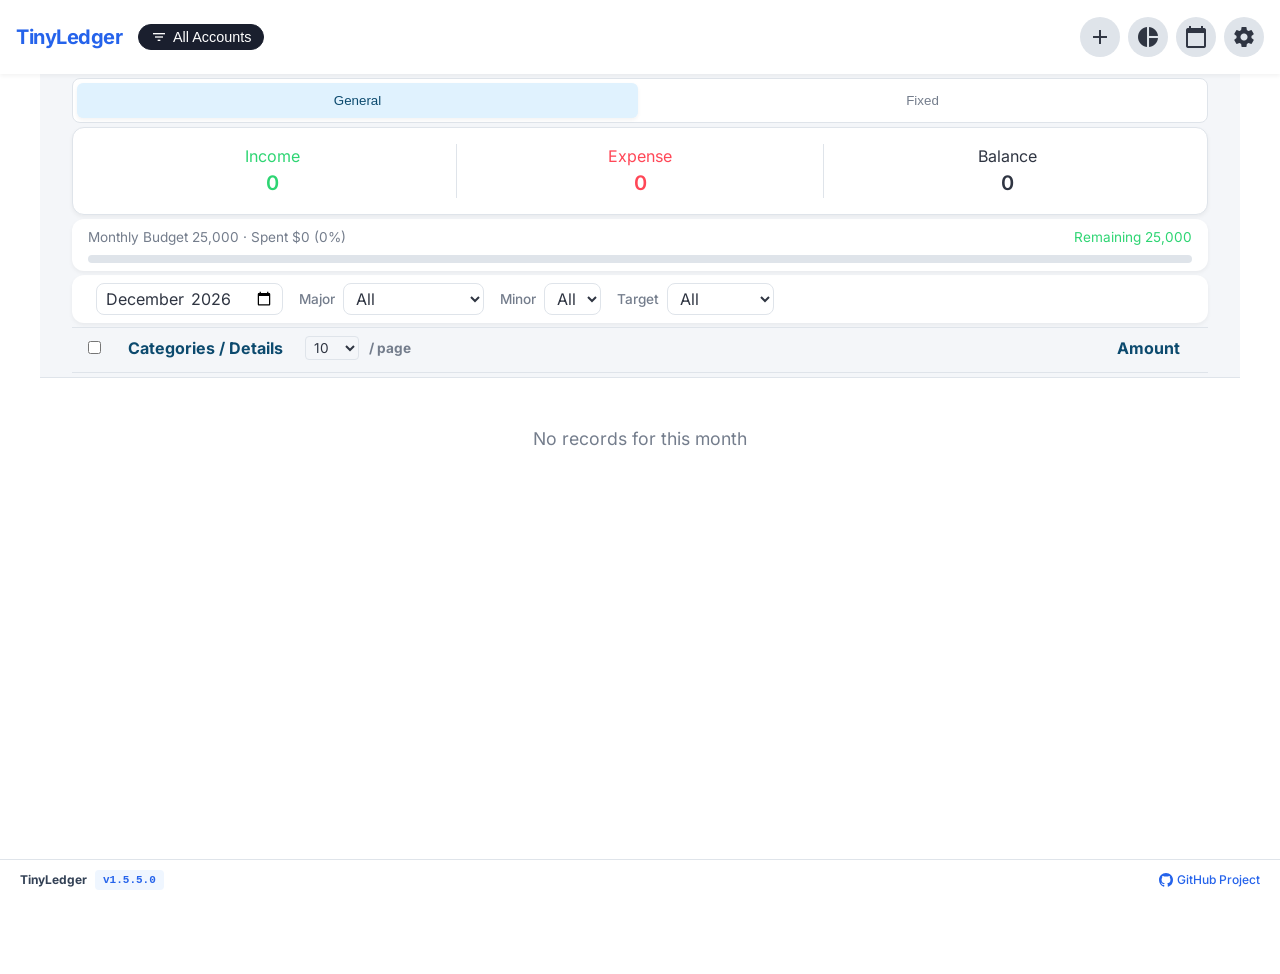
==== index.html @ d7bc387c "BUG Fix" ====
<!DOCTYPE html>
<html lang="en-US">

<head>
    <meta charset="UTF-8">
    <meta name="viewport" content="width=device-width, initial-scale=1.0">
    <title data-i18n="ui.app.name">TinyLedger</title>
    <!-- Prevent favicon 404 error -->
    <link rel="icon" href="data:,">
    <!-- Google Fonts (Local) -->
    <link href="libs/fonts/inter.css" rel="stylesheet">
    <!-- Material Icons (Local) -->
    <link href="libs/icons/material-icons.css" rel="stylesheet">
    <!-- Tailwind CSS (For utils components) -->
    <!-- Tailwind CSS (For utils components) -->
    <script src="libs/tailwind/tailwindcss.js"></script>
    <script>
        tailwind.config = {
            darkMode: ['class', '[data-theme="dark"]'],
            corePlugins: {
                preflight: false, // Disable preflight to avoid breaking TinyLedger's custom CSS
            }
        }
    </script>
    <!-- JSZip (For Backup Compression) -->
    <script src="libs/jszip/jszip.min.js"></script>
    <!-- Load global error handler (catch unexpected exceptions) -->
    <script src="utils/js/errorHandler.js"></script>
    <!-- Prevent flash of unstyled theme -->
    <script>
            (function () {
                try {
                    const savedTheme = localStorage.getItem('tinyledger-theme');
                    if (savedTheme === 'dark') {
                        document.documentElement.setAttribute('data-theme', 'dark');
                    } else if (!savedTheme && window.matchMedia && window.matchMedia('(prefers-color-scheme: dark)').matches) {
                        document.documentElement.setAttribute('data-theme', 'dark');
                    }
                } catch (e) { }
            })();
    </script>
    <!-- Custom CSS -->
    <!-- Base UI Styles -->
    <link rel="stylesheet" href="utils/css/modern-ui.css?v=1.0.1">
    <link rel="stylesheet" href="css/style.css">
    <link rel="stylesheet" href="css/modal.css">

    <!-- Cropper.js -->
    <link rel="stylesheet" href="libs/cropper/cropper.min.css">
    <style>
        /* Ensure background color fills, avoid browser default white space at bottom when content is too little */
        html,
        body {
            min-height: 100vh;
            background-color: var(--bg-color, #f4f6f9);
            /* Ensure sticky works normally, use clip instead of hidden to prevent breaking sticky */
            overflow-x: clip !important;
            overflow-y: visible !important;
        }

        /* Restore basic sticky settings of sticky-top-panel */
        .sticky-top-panel {
            position: sticky;
            top: var(--app-header-height);
            z-index: 50;
        }

        /* Ensure Google Maps Autocomplete menu is not covered by Modal */
        .pac-container {
            z-index: 99999 !important;
        }

        /* Restore: fix footer to bottom of screen */
        #global-footer-element {
            position: fixed !important;
            bottom: 0;
            left: 0;
            width: 100%;
            z-index: 100;
        }
    </style>
    <style>
        :root {
            --app-header-height: 74px;
        }

        /* Ensure header is fully fixed to top of screen */
        .app-header {
            position: fixed !important;
            top: 0;
            left: 0;
            width: 100%;
            height: var(--app-header-height) !important;
            z-index: 1000 !important;
        }

        /* Reserve space for header in content area, avoid being covered by fixed header */
        .app-main {
            margin-top: var(--app-header-height);
        }

        /* Desktop version: panel style */
        @media (min-width: 769px) {
            .sticky-top-panel {
                margin: -2rem -2rem 0 -2rem !important;
                /* Offset app-main desktop version 2rem padding */
                background-color: var(--bg-color, #f8fafc);
                padding: 0.25rem 2rem 0.25rem 2rem !important;
                /* Desktop version padding, maintain left and right indent */
                border-bottom: 1px solid var(--border-color);
                /* Add bottom line to distinguish content */
            }
        }

        .mobile-text {
            display: none;
        }

        .desktop-text {
            display: inline;
        }

        /* Layout (Desktop version): vertical (Tabs top, Summary middle, Budget bottom) */
        .dashboard-grid {
            display: flex;
            flex-direction: column;
            gap: 0.25rem;
            margin-bottom: 0.25rem;
        }

        .dashboard-grid .tabs-container {
            display: flex;
            gap: 0.25rem;
        }

        .dashboard-grid .summary-bar {
            background: var(--surface-color);
            border-radius: var(--border-radius-lg);
            position: relative;
            overflow: hidden;
        }

        .dashboard-grid .budget-container {
            background: var(--surface-color);
            border-radius: var(--border-radius-lg);
            box-shadow: var(--shadow-sm);
            padding: 0.5rem 1rem;
            display: flex;
            flex-direction: column;
            justify-content: center;
        }

        /* Huge space compression for mobile version (Compact UI) */
        @media (max-width: 768px) {
            :root {
                --app-header-height: 54px;
                /* Header becomes shorter */
            }

            /* Shrink Header */
            .app-header {
                padding: 0.5rem 0.25rem !important;
            }

            /* Shrink left and right global borders and top border */
            .app-main {
                padding: 0.5rem 0.25rem !important;
                /* Ensure not covered by fixed header */
                margin-top: var(--app-header-height) !important;
            }

            .icon-btn {
                padding: 6px !important;
            }

            /* Shrink Sticky Panel padding */
            .sticky-top-panel {
                background-color: var(--bg-color);
                margin: -0.5rem -0.25rem 0 -0.25rem !important;
                /* Offset app-main mobile version 0.5rem 0.25rem padding */
                /* Stretch upward and left/right, fully align */
                padding: 0.5rem 0.25rem 0.25rem 0.25rem !important;
                border-bottom: 1px solid var(--border-color);
                /* Add bottom line to distinguish content */
            }

            /* Mobile version: Tabs and Summary on same line, Budget on next line */
            .dashboard-grid {
                display: grid;
                grid-template-columns: auto 1fr;
                grid-template-areas:
                    "tabs summary"
                    "budget budget";
                gap: 0.5rem;
                margin-bottom: 0.5rem;
            }

            .dashboard-grid .tabs-container {
                grid-area: tabs;
                padding: 2px;
                gap: 2px;
                margin: 0 !important;
                height: 100% !important;
            }

            .dashboard-grid .summary-bar {
                grid-area: summary;
                padding: 0.4rem 0.5rem !important;
                border-radius: 8px !important;
                border: 1px solid var(--border-color) !important;
                box-shadow: none !important;
                margin: 0 !important;
                height: 100% !important;
            }

            .dashboard-grid .budget-container {
                grid-area: budget;
                padding: 0.4rem 0.5rem !important;
                border-radius: 8px !important;
            }

            .tab-btn {
                padding: 4px 6px !important;
                line-height: 1.1 !important;
                font-size: 0.75rem !important;
            }

            .dashboard-grid .summary-item {
                border-right: none !important;
            }

            .dashboard-grid .summary-label {
                font-size: 0.65rem !important;
                opacity: 0.9;
            }

            .dashboard-grid .summary-item .amount {
                font-size: 1rem !important;
            }

            /* Shrink budget card text */
            #budget-text-left,
            #budget-text-right {
                font-size: 0.75rem !important;
            }

            .budget-progress-bar {
                height: 6px !important;
                margin-bottom: 0 !important;
                /* Eliminate gap below progress bar */
            }

            /* Make filter single line horizontal slide (avoid line wrap taking up height) */
            .filter-row {
                padding: 0.25rem 0.25rem !important;
                /* Further shrink left and right padding */
                gap: 0.25rem !important;
                /* Shrink spacing between elements */
                margin-bottom: 0 !important;
                /* Remove spacing with list title below */
                flex-wrap: nowrap !important;
                overflow-x: auto;
                scrollbar-width: none;
                /* Firefox */
                -ms-overflow-style: none;
                /* IE/Edge */
            }

            .filter-row::-webkit-scrollbar,
            #account-tabs-container::-webkit-scrollbar {
                display: none;
                /* Chrome/Safari */
            }

            .filter-group label {
                font-size: 0.75rem !important;
                white-space: nowrap;
            }

            .filter-group label.hide-on-mobile {
                display: none !important;
            }

            .mobile-text {
                display: inline !important;
            }

            .desktop-text {
                display: none !important;
            }

            .filter-group .form-control,
            #select-major-cat,
            #select-sub-cat,
            #select-target {
                padding: 4px 8px !important;
                font-size: 0.85rem !important;
                height: auto !important;
                min-height: 28px !important;
                line-height: 1.2 !important;
            }

            /* Limit max width of filter row dropdown menu, avoid options with too many words stretching layout and pushing out following elements */
            .filter-group select.form-control {
                max-width: 70px !important;
                text-overflow: ellipsis;
            }

            /* Shrink labels and spacing in add record dialog */
            #select-major-cat,
            #select-sub-cat,
            #select-target {
                width: 100% !important;
                /* Ensure original width ratio is maintained */
            }

            .form-row .form-group {
                margin-bottom: 0.5rem !important;
            }

            .form-row .form-label {
                font-size: 0.75rem !important;
                margin-bottom: 0.2rem !important;
            }

            /* Force fix iOS mobile version date and amount field height inconsistency issue */
            #input-date-single,
            #input-amount,
            #input-date-start,
            #input-date-end {
                -webkit-appearance: none !important;
                appearance: none !important;
                height: 40px !important;
                min-height: 40px !important;
                max-height: 40px !important;
                padding-top: 0 !important;
                padding-bottom: 0 !important;
                line-height: 40px !important;
                box-sizing: border-box !important;
                margin: 0 !important;
            }

            /* Shrink record list padding and spacing (compatible with list-row and record-item) */
            .record-item,
            .list-row {
                padding: 0.4rem 0.25rem !important;
                /* Top/bottom padding shrunk from 0.75rem to 0.4rem, left/right maintained at 0.25rem */
            }

            .list-header-row {
                padding: 0.25rem 0.5rem !important;
                /* Blue title row inner padding shrunk */
            }
        }
    </style>
    <link rel="stylesheet" href="css/calendar.css?v=1.0.1">
    <script type="module">
        import { ThemeSwitcher } from './utils/js/themeSwitcher.js';
        window.themeSwitcher = new ThemeSwitcher('tinyledger-theme', 'auto');
        window.addEventListener('load', () => document.body.classList.remove('preload'));
    </script>
</head>

<body class="preload">


    <div id="app-container" class="app-container">
        <header class="app-header">
            <div class="header-left">
                <div style="display: flex; align-items: center; gap: 8px;">
                    <h1 data-i18n="ui.app.name"
                        class="text-base md:text-xl font-bold text-blue-600 tracking-tight whitespace-nowrap m-0">
                        TinyLedger</h1>
                </div>
            </div>

            <!-- Account Filter Button -->
            <div style="flex: 1; display: flex; align-items: center; justify-content: flex-start; margin: 0 16px;">
                <button id="btn-account-filter"
                    style="display: flex; align-items: center; gap: 6px; padding: 4px 12px; border-radius: 20px; border: 1px solid var(--border-color); background: var(--surface-color); font-size: 0.9rem; font-weight: 500; color: var(--text-main); cursor: pointer; transition: background-color 0.2s;">
                    <span class="material-icons" style="font-size: 16px;">filter_list</span>
                    <span id="account-filter-text" data-i18n="ui.accounts.filterAll">All Accounts</span>
                </button>
            </div>

            <nav class="header-right">
                <button class="icon-btn action-add" data-i18n-title="ui.nav.addRecord" title="Add Record"
                    id="btn-add-record"><span class="material-icons">add</span></button>
                <button class="icon-btn" data-i18n-title="ui.nav.backToList" title="Back to List" id="btn-nav-list"
                    style="display: none;"><span class="material-icons">format_list_bulleted</span></button>
                <button class="icon-btn" data-i18n-title="ui.nav.stats" title="Statistics" id="btn-nav-stats"><span
                        class="material-icons">pie_chart</span></button>
                <button class="icon-btn" data-i18n-title="ui.nav.calendar" id="btn-nav-calendar" title="Calendar"><span
                        class="material-icons">calendar_today</span></button>
                <button class="icon-btn" data-i18n-title="ui.nav.settings" title="Settings" id="btn-nav-settings"><span
                        class="material-icons">settings</span></button>
            </nav>
        </header>

        <main class="app-main">
            <div id="sticky-top-panel" class="sticky-top-panel">
                <!-- Top control area: responsive Grid layout -->
                <div class="dashboard-grid">
                    <div class="tabs-container">
                        <button class="tab-btn active" data-target="tab-general">
                            <span class="desktop-text" data-i18n="ui.nav.tabGeneral">General</span>
                            <span class="mobile-text" data-i18n-html="ui.nav.tabGeneralMobile">General<br>Records</span>
                        </button>
                        <button class="tab-btn" data-target="tab-fixed">
                            <span class="desktop-text" data-i18n="ui.nav.tabFixed">Fixed</span>
                            <span class="mobile-text" data-i18n-html="ui.nav.tabFixedMobile">Fixed<br>Records</span>
                        </button>
                    </div>

                    <div class="summary-bar" id="summary-bar-container">
                        <div id="summary-content"
                            style="display: flex; width: 100%; justify-content: space-between; transition: opacity 0.3s;">
                            <div class="summary-item text-green">
                                <span class="summary-label" data-i18n="ui.stats.income">Income</span>
                                <span class="amount" id="total-income">0</span>
                            </div>
                            <div class="summary-item text-red">
                                <span class="summary-label" data-i18n="ui.stats.expense">Expense</span>
                                <span class="amount" id="total-expense">0</span>
                            </div>
                            <div class="summary-item">
                                <span class="summary-label" data-i18n="ui.stats.annualBalance">Balance</span>
                                <span class="amount" id="total-balance">0</span>
                            </div>
                        </div>
                        <!-- Delete overlay -->
                        <div id="summary-delete-overlay"
                            style="position: absolute; top: 0; left: 0; width: 100%; height: 100%; background: #fee2e2; display: flex; align-items: center; justify-content: center; cursor: pointer; color: var(--accent-red); opacity: 0; pointer-events: none; transition: opacity 0.3s; user-select: none;">
                            <span class="material-icons" style="margin-right: 8px; font-size: 20px;">delete</span>
                            <span id="summary-delete-text" style="font-weight: 500; font-size: 1rem;"
                                data-i18n="ui.list.deleteSelected">Delete Selected (0)</span>
                        </div>
                    </div>

                    <div class="budget-container">
                        <div
                            style="display: flex; justify-content: space-between; margin-bottom: 8px; color: var(--text-muted); font-size: 0.85rem;">
                            <span id="budget-text-left">Total Budget 0 &middot; Spent 0%</span>
                            <span id="budget-text-right" class="text-green">Remaining 0</span>
                        </div>
                        <div class="budget-progress-bar"
                            style="background: var(--border-color); border-radius: 4px; height: 8px; overflow: hidden; margin-bottom: 0;">
                            <div id="budget-progress" class="progress"
                                style="background: #fbbf24; height: 100%; width: 0%; transition: width 0.3s, background-color 0.3s;">
                            </div>
                        </div>
                    </div>
                </div>

                <!-- Filter Row -->
                <div class="filter-row"
                    style="display: flex; gap: 1rem; margin-bottom: 0.25rem; background: var(--surface-color); padding: 0.5rem 1.5rem; border-radius: var(--border-radius-lg); box-shadow: var(--shadow-sm); align-items: center; flex-wrap: wrap;">

                    <div id="filter-group-month" class="filter-group"
                        style="display: flex; align-items: center; gap: 0.5rem;">
                        <input type="month" id="month-selector" class="form-control"
                            style="width: auto; padding: 4px 8px; cursor: pointer;" onclick="this.showPicker()" />
                    </div>
                    <div class="filter-group" style="display: flex; align-items: center; gap: 0.5rem;">
                        <label style="font-size: 0.85rem; color: var(--text-muted); font-weight: 500;"><span
                                class="desktop-text" data-i18n="ui.stats.tableMajor">Major</span><span
                                class="mobile-text" data-i18n="ui.nav.category">Category</span></label>
                        <select id="filter-major" class="form-control"
                            style="width: auto; padding: 4px 8px; cursor: pointer;">
                            <option value="" data-i18n="ui.list.filterAll">All</option>
                        </select>
                    </div>
                    <div class="filter-group" style="display: flex; align-items: center; gap: 0.5rem;">
                        <label class="hide-on-mobile"
                            style="font-size: 0.85rem; color: var(--text-muted); font-weight: 500;"
                            data-i18n="ui.stats.tableSub">Minor</label>
                        <select id="filter-minor" class="form-control"
                            style="width: auto; padding: 4px 8px; cursor: pointer;">
                            <option value="" data-i18n="ui.list.filterAll">All</option>
                        </select>
                    </div>
                    <div class="filter-group" style="display: flex; align-items: center; gap: 0.5rem;">
                        <label style="font-size: 0.85rem; color: var(--text-muted); font-weight: 500;"
                            data-i18n="ui.stats.tableTarget">Target</label>
                        <select id="filter-target" class="form-control"
                            style="width: auto; padding: 4px 8px; cursor: pointer;">
                            <option value="" data-i18n="ui.list.filterAll">All</option>
                        </select>
                    </div>
                </div>

                <!-- List fixed title row (Amount title row) -->
                <div class="list-row list-header-row" id="global-list-header"
                    style="margin-top: 0.25rem; border-top: 1px solid var(--border-color); padding-top: 0.5rem; background: var(--bg-color); position: relative; z-index: 10;">
                    <div class="col-check"><input type="checkbox" id="cb-select-all-global"></div>
                    <div class="col-main" style="display: flex; align-items: center; gap: 12px; overflow: visible;">
                        <span id="global-list-title" style="white-space: nowrap;" data-i18n="ui.tabs.details">Category /
                            Details</span>
                        <span
                            style="display: inline-flex; align-items: center; gap: 10px; font-size: 0.85rem; color: var(--text-muted); white-space: nowrap;">
                            <span data-i18n="ui.list.pageSizePre">每頁</span>
                            <select id="global-page-size" class="form-control"
                                style="padding: 2px 4px; font-size: 0.85rem; border-radius: 4px; border: 1px solid var(--border-color); background: var(--bg-color); color: var(--text-main); cursor: pointer; width: auto;">
                                <option value="10">10</option>
                                <option value="20">20</option>
                                <option value="30">30</option>
                                <option value="40">40</option>
                                <option value="50">50</option>
                                <option value="100">100</option>
                                <option value="all" data-i18n="ui.list.filterAll">All</option>
                            </select>
                            <span data-i18n="ui.list.pageSizePost">筆</span>
                        </span>
                    </div>
                    <div class="col-amount" data-i18n="ui.stats.tableAmount">Amount</div>
                </div>
            </div>

            <!-- Main Content -->
            <main class="main-content">

                <div id="summary-section" class="summary-section">
                    <div id="tab-general" class="tab-content active">
                        <ul class="record-list" id="general-record-list">
                            <!-- General records will be injected here -->
                        </ul>
                        <div id="general-pagination" class="pagination-controls"
                            style="display: flex; justify-content: center; align-items: center; gap: 12px; margin-top: 16px; padding-bottom: 16px;">
                        </div>
                    </div>
                    <div id="tab-fixed" class="tab-content">
                        <ul class="record-list" id="fixed-record-list">
                            <!-- Fixed records list will be rendered here -->
                        </ul>
                        <div id="fixed-pagination" class="pagination-controls"
                            style="display: flex; justify-content: center; align-items: center; gap: 12px; margin-top: 16px; padding-bottom: 16px;">
                        </div>
                    </div>
                    <div id="tab-stats" class="tab-content" data-include="components/tabs/tab-stats.html"></div>

                    <div id="tab-calendar" class="tab-content"
                        style="padding: 0 16px 16px 16px; max-width: 800px; margin: 0 auto;"
                        data-include="components/tabs/tab-calendar.html"></div>
                    <div id="tab-settings" class="tab-content" style="padding: 16px; max-width: 800px; margin: 0 auto;"
                        data-include="components/tabs/tab-settings.html"></div>
                </div>
    </div>

    </main>

    </main>

    <!-- Modals Container -->
    <div id="modals-container">


        <!-- Settings Manage Category Modal -->
        <div data-include="components/modals/modal-settings-manage-cat.html"></div>

        <!-- Settings Manage Targets Modal -->
        <div data-include="components/modals/modal-settings-manage-target.html"></div>

        <!-- Add Record Modal Overlay -->
        <div data-include="components/modals/modal-add-record.html"></div>


    </div>

    <!-- Crop Photo Modal -->
    <div data-include="components/modals/modal-crop.html"></div>
    <!-- Account Filter Modal -->
    <div data-include="components/modals/modal-account-filter.html"></div>

    <!-- Suggestion Modal (hidden) -->
    <div data-include="components/modals/modal-photo-settings-help.html"></div>

    </div> <!-- end app-container -->

    <script src="libs/cropper/cropper.min.js"></script>
    <script src="libs/jszip/jszip.min.js"></script>
    <script type="module" src="js/app.js?v=28"></script>
    <script>
        // Remove preload class to enable transitions after initial load
        window.addEventListener('load', () => {
            setTimeout(() => {
                document.body.classList.remove('preload');
            }, 100);

            // Photo settings help
            const helpBtn = document.getElementById('btn-open-photo-settings-help');
            if (helpBtn) {
                helpBtn.addEventListener('click', () => {
                    document.getElementById('modal-photo-settings-help').style.display = 'flex';
                });
            }
        });
    </script>
</body>

</html>
---- libs/fonts/inter.css ----
/* cyrillic-ext */
@font-face {
  font-family: 'Inter';
  font-style: normal;
  font-weight: 300;
  font-display: swap;
  src: url(./UcC73FwrK3iLTeHuS_nVMrMxCp50SjIa2JL7SUc.woff2) format('woff2');
  unicode-range: U+0460-052F, U+1C80-1C8A, U+20B4, U+2DE0-2DFF, U+A640-A69F, U+FE2E-FE2F;
}
/* cyrillic */
@font-face {
  font-family: 'Inter';
  font-style: normal;
  font-weight: 300;
  font-display: swap;
  src: url(./UcC73FwrK3iLTeHuS_nVMrMxCp50SjIa0ZL7SUc.woff2) format('woff2');
  unicode-range: U+0301, U+0400-045F, U+0490-0491, U+04B0-04B1, U+2116;
}
/* greek-ext */
@font-face {
  font-family: 'Inter';
  font-style: normal;
  font-weight: 300;
  font-display: swap;
  src: url(./UcC73FwrK3iLTeHuS_nVMrMxCp50SjIa2ZL7SUc.woff2) format('woff2');
  unicode-range: U+1F00-1FFF;
}
/* greek */
@font-face {
  font-family: 'Inter';
  font-style: normal;
  font-weight: 300;
  font-display: swap;
  src: url(./UcC73FwrK3iLTeHuS_nVMrMxCp50SjIa1pL7SUc.woff2) format('woff2');
  unicode-range: U+0370-0377, U+037A-037F, U+0384-038A, U+038C, U+038E-03A1, U+03A3-03FF;
}
/* vietnamese */
@font-face {
  font-family: 'Inter';
  font-style: normal;
  font-weight: 300;
  font-display: swap;
  src: url(./UcC73FwrK3iLTeHuS_nVMrMxCp50SjIa2pL7SUc.woff2) format('woff2');
  unicode-range: U+0102-0103, U+0110-0111, U+0128-0129, U+0168-0169, U+01A0-01A1, U+01AF-01B0, U+0300-0301, U+0303-0304, U+0308-0309, U+0323, U+0329, U+1EA0-1EF9, U+20AB;
}
/* latin-ext */
@font-face {
  font-family: 'Inter';
  font-style: normal;
  font-weight: 300;
  font-display: swap;
  src: url(./UcC73FwrK3iLTeHuS_nVMrMxCp50SjIa25L7SUc.woff2) format('woff2');
  unicode-range: U+0100-02BA, U+02BD-02C5, U+02C7-02CC, U+02CE-02D7, U+02DD-02FF, U+0304, U+0308, U+0329, U+1D00-1DBF, U+1E00-1E9F, U+1EF2-1EFF, U+2020, U+20A0-20AB, U+20AD-20C0, U+2113, U+2C60-2C7F, U+A720-A7FF;
}
/* latin */
@font-face {
  font-family: 'Inter';
  font-style: normal;
  font-weight: 300;
  font-display: swap;
  src: url(./UcC73FwrK3iLTeHuS_nVMrMxCp50SjIa1ZL7.woff2) format('woff2');
  unicode-range: U+0000-00FF, U+0131, U+0152-0153, U+02BB-02BC, U+02C6, U+02DA, U+02DC, U+0304, U+0308, U+0329, U+2000-206F, U+20AC, U+2122, U+2191, U+2193, U+2212, U+2215, U+FEFF, U+FFFD;
}
/* cyrillic-ext */
@font-face {
  font-family: 'Inter';
  font-style: normal;
  font-weight: 400;
  font-display: swap;
  src: url(./UcC73FwrK3iLTeHuS_nVMrMxCp50SjIa2JL7SUc.woff2) format('woff2');
  unicode-range: U+0460-052F, U+1C80-1C8A, U+20B4, U+2DE0-2DFF, U+A640-A69F, U+FE2E-FE2F;
}
/* cyrillic */
@font-face {
  font-family: 'Inter';
  font-style: normal;
  font-weight: 400;
  font-display: swap;
  src: url(./UcC73FwrK3iLTeHuS_nVMrMxCp50SjIa0ZL7SUc.woff2) format('woff2');
  unicode-range: U+0301, U+0400-045F, U+0490-0491, U+04B0-04B1, U+2116;
}
/* greek-ext */
@font-face {
  font-family: 'Inter';
  font-style: normal;
  font-weight: 400;
  font-display: swap;
  src: url(./UcC73FwrK3iLTeHuS_nVMrMxCp50SjIa2ZL7SUc.woff2) format('woff2');
  unicode-range: U+1F00-1FFF;
}
/* greek */
@font-face {
  font-family: 'Inter';
  font-style: normal;
  font-weight: 400;
  font-display: swap;
  src: url(./UcC73FwrK3iLTeHuS_nVMrMxCp50SjIa1pL7SUc.woff2) format('woff2');
  unicode-range: U+0370-0377, U+037A-037F, U+0384-038A, U+038C, U+038E-03A1, U+03A3-03FF;
}
/* vietnamese */
@font-face {
  font-family: 'Inter';
  font-style: normal;
  font-weight: 400;
  font-display: swap;
  src: url(./UcC73FwrK3iLTeHuS_nVMrMxCp50SjIa2pL7SUc.woff2) format('woff2');
  unicode-range: U+0102-0103, U+0110-0111, U+0128-0129, U+0168-0169, U+01A0-01A1, U+01AF-01B0, U+0300-0301, U+0303-0304, U+0308-0309, U+0323, U+0329, U+1EA0-1EF9, U+20AB;
}
/* latin-ext */
@font-face {
  font-family: 'Inter';
  font-style: normal;
  font-weight: 400;
  font-display: swap;
  src: url(./UcC73FwrK3iLTeHuS_nVMrMxCp50SjIa25L7SUc.woff2) format('woff2');
  unicode-range: U+0100-02BA, U+02BD-02C5, U+02C7-02CC, U+02CE-02D7, U+02DD-02FF, U+0304, U+0308, U+0329, U+1D00-1DBF, U+1E00-1E9F, U+1EF2-1EFF, U+2020, U+20A0-20AB, U+20AD-20C0, U+2113, U+2C60-2C7F, U+A720-A7FF;
}
/* latin */
@font-face {
  font-family: 'Inter';
  font-style: normal;
  font-weight: 400;
  font-display: swap;
  src: url(./UcC73FwrK3iLTeHuS_nVMrMxCp50SjIa1ZL7.woff2) format('woff2');
  unicode-range: U+0000-00FF, U+0131, U+0152-0153, U+02BB-02BC, U+02C6, U+02DA, U+02DC, U+0304, U+0308, U+0329, U+2000-206F, U+20AC, U+2122, U+2191, U+2193, U+2212, U+2215, U+FEFF, U+FFFD;
}
/* cyrillic-ext */
@font-face {
  font-family: 'Inter';
  font-style: normal;
  font-weight: 500;
  font-display: swap;
  src: url(./UcC73FwrK3iLTeHuS_nVMrMxCp50SjIa2JL7SUc.woff2) format('woff2');
  unicode-range: U+0460-052F, U+1C80-1C8A, U+20B4, U+2DE0-2DFF, U+A640-A69F, U+FE2E-FE2F;
}
/* cyrillic */
@font-face {
  font-family: 'Inter';
  font-style: normal;
  font-weight: 500;
  font-display: swap;
  src: url(./UcC73FwrK3iLTeHuS_nVMrMxCp50SjIa0ZL7SUc.woff2) format('woff2');
  unicode-range: U+0301, U+0400-045F, U+0490-0491, U+04B0-04B1, U+2116;
}
/* greek-ext */
@font-face {
  font-family: 'Inter';
  font-style: normal;
  font-weight: 500;
  font-display: swap;
  src: url(./UcC73FwrK3iLTeHuS_nVMrMxCp50SjIa2ZL7SUc.woff2) format('woff2');
  unicode-range: U+1F00-1FFF;
}
/* greek */
@font-face {
  font-family: 'Inter';
  font-style: normal;
  font-weight: 500;
  font-display: swap;
  src: url(./UcC73FwrK3iLTeHuS_nVMrMxCp50SjIa1pL7SUc.woff2) format('woff2');
  unicode-range: U+0370-0377, U+037A-037F, U+0384-038A, U+038C, U+038E-03A1, U+03A3-03FF;
}
/* vietnamese */
@font-face {
  font-family: 'Inter';
  font-style: normal;
  font-weight: 500;
  font-display: swap;
  src: url(./UcC73FwrK3iLTeHuS_nVMrMxCp50SjIa2pL7SUc.woff2) format('woff2');
  unicode-range: U+0102-0103, U+0110-0111, U+0128-0129, U+0168-0169, U+01A0-01A1, U+01AF-01B0, U+0300-0301, U+0303-0304, U+0308-0309, U+0323, U+0329, U+1EA0-1EF9, U+20AB;
}
/* latin-ext */
@font-face {
  font-family: 'Inter';
  font-style: normal;
  font-weight: 500;
  font-display: swap;
  src: url(./UcC73FwrK3iLTeHuS_nVMrMxCp50SjIa25L7SUc.woff2) format('woff2');
  unicode-range: U+0100-02BA, U+02BD-02C5, U+02C7-02CC, U+02CE-02D7, U+02DD-02FF, U+0304, U+0308, U+0329, U+1D00-1DBF, U+1E00-1E9F, U+1EF2-1EFF, U+2020, U+20A0-20AB, U+20AD-20C0, U+2113, U+2C60-2C7F, U+A720-A7FF;
}
/* latin */
@font-face {
  font-family: 'Inter';
  font-style: normal;
  font-weight: 500;
  font-display: swap;
  src: url(./UcC73FwrK3iLTeHuS_nVMrMxCp50SjIa1ZL7.woff2) format('woff2');
  unicode-range: U+0000-00FF, U+0131, U+0152-0153, U+02BB-02BC, U+02C6, U+02DA, U+02DC, U+0304, U+0308, U+0329, U+2000-206F, U+20AC, U+2122, U+2191, U+2193, U+2212, U+2215, U+FEFF, U+FFFD;
}
/* cyrillic-ext */
@font-face {
  font-family: 'Inter';
  font-style: normal;
  font-weight: 600;
  font-display: swap;
  src: url(./UcC73FwrK3iLTeHuS_nVMrMxCp50SjIa2JL7SUc.woff2) format('woff2');
  unicode-range: U+0460-052F, U+1C80-1C8A, U+20B4, U+2DE0-2DFF, U+A640-A69F, U+FE2E-FE2F;
}
/* cyrillic */
@font-face {
  font-family: 'Inter';
  font-style: normal;
  font-weight: 600;
  font-display: swap;
  src: url(./UcC73FwrK3iLTeHuS_nVMrMxCp50SjIa0ZL7SUc.woff2) format('woff2');
  unicode-range: U+0301, U+0400-045F, U+0490-0491, U+04B0-04B1, U+2116;
}
/* greek-ext */
@font-face {
  font-family: 'Inter';
  font-style: normal;
  font-weight: 600;
  font-display: swap;
  src: url(./UcC73FwrK3iLTeHuS_nVMrMxCp50SjIa2ZL7SUc.woff2) format('woff2');
  unicode-range: U+1F00-1FFF;
}
/* greek */
@font-face {
  font-family: 'Inter';
  font-style: normal;
  font-weight: 600;
  font-display: swap;
  src: url(./UcC73FwrK3iLTeHuS_nVMrMxCp50SjIa1pL7SUc.woff2) format('woff2');
  unicode-range: U+0370-0377, U+037A-037F, U+0384-038A, U+038C, U+038E-03A1, U+03A3-03FF;
}
/* vietnamese */
@font-face {
  font-family: 'Inter';
  font-style: normal;
  font-weight: 600;
  font-display: swap;
  src: url(./UcC73FwrK3iLTeHuS_nVMrMxCp50SjIa2pL7SUc.woff2) format('woff2');
  unicode-range: U+0102-0103, U+0110-0111, U+0128-0129, U+0168-0169, U+01A0-01A1, U+01AF-01B0, U+0300-0301, U+0303-0304, U+0308-0309, U+0323, U+0329, U+1EA0-1EF9, U+20AB;
}
/* latin-ext */
@font-face {
  font-family: 'Inter';
  font-style: normal;
  font-weight: 600;
  font-display: swap;
  src: url(./UcC73FwrK3iLTeHuS_nVMrMxCp50SjIa25L7SUc.woff2) format('woff2');
  unicode-range: U+0100-02BA, U+02BD-02C5, U+02C7-02CC, U+02CE-02D7, U+02DD-02FF, U+0304, U+0308, U+0329, U+1D00-1DBF, U+1E00-1E9F, U+1EF2-1EFF, U+2020, U+20A0-20AB, U+20AD-20C0, U+2113, U+2C60-2C7F, U+A720-A7FF;
}
/* latin */
@font-face {
  font-family: 'Inter';
  font-style: normal;
  font-weight: 600;
  font-display: swap;
  src: url(./UcC73FwrK3iLTeHuS_nVMrMxCp50SjIa1ZL7.woff2) format('woff2');
  unicode-range: U+0000-00FF, U+0131, U+0152-0153, U+02BB-02BC, U+02C6, U+02DA, U+02DC, U+0304, U+0308, U+0329, U+2000-206F, U+20AC, U+2122, U+2191, U+2193, U+2212, U+2215, U+FEFF, U+FFFD;
}
/* cyrillic-ext */
@font-face {
  font-family: 'Inter';
  font-style: normal;
  font-weight: 700;
  font-display: swap;
  src: url(./UcC73FwrK3iLTeHuS_nVMrMxCp50SjIa2JL7SUc.woff2) format('woff2');
  unicode-range: U+0460-052F, U+1C80-1C8A, U+20B4, U+2DE0-2DFF, U+A640-A69F, U+FE2E-FE2F;
}
/* cyrillic */
@font-face {
  font-family: 'Inter';
  font-style: normal;
  font-weight: 700;
  font-display: swap;
  src: url(./UcC73FwrK3iLTeHuS_nVMrMxCp50SjIa0ZL7SUc.woff2) format('woff2');
  unicode-range: U+0301, U+0400-045F, U+0490-0491, U+04B0-04B1, U+2116;
}
/* greek-ext */
@font-face {
  font-family: 'Inter';
  font-style: normal;
  font-weight: 700;
  font-display: swap;
  src: url(./UcC73FwrK3iLTeHuS_nVMrMxCp50SjIa2ZL7SUc.woff2) format('woff2');
  unicode-range: U+1F00-1FFF;
}
/* greek */
@font-face {
  font-family: 'Inter';
  font-style: normal;
  font-weight: 700;
  font-display: swap;
  src: url(./UcC73FwrK3iLTeHuS_nVMrMxCp50SjIa1pL7SUc.woff2) format('woff2');
  unicode-range: U+0370-0377, U+037A-037F, U+0384-038A, U+038C, U+038E-03A1, U+03A3-03FF;
}
/* vietnamese */
@font-face {
  font-family: 'Inter';
  font-style: normal;
  font-weight: 700;
  font-display: swap;
  src: url(./UcC73FwrK3iLTeHuS_nVMrMxCp50SjIa2pL7SUc.woff2) format('woff2');
  unicode-range: U+0102-0103, U+0110-0111, U+0128-0129, U+0168-0169, U+01A0-01A1, U+01AF-01B0, U+0300-0301, U+0303-0304, U+0308-0309, U+0323, U+0329, U+1EA0-1EF9, U+20AB;
}
/* latin-ext */
@font-face {
  font-family: 'Inter';
  font-style: normal;
  font-weight: 700;
  font-display: swap;
  src: url(./UcC73FwrK3iLTeHuS_nVMrMxCp50SjIa25L7SUc.woff2) format('woff2');
  unicode-range: U+0100-02BA, U+02BD-02C5, U+02C7-02CC, U+02CE-02D7, U+02DD-02FF, U+0304, U+0308, U+0329, U+1D00-1DBF, U+1E00-1E9F, U+1EF2-1EFF, U+2020, U+20A0-20AB, U+20AD-20C0, U+2113, U+2C60-2C7F, U+A720-A7FF;
}
/* latin */
@font-face {
  font-family: 'Inter';
  font-style: normal;
  font-weight: 700;
  font-display: swap;
  src: url(./UcC73FwrK3iLTeHuS_nVMrMxCp50SjIa1ZL7.woff2) format('woff2');
  unicode-range: U+0000-00FF, U+0131, U+0152-0153, U+02BB-02BC, U+02C6, U+02DA, U+02DC, U+0304, U+0308, U+0329, U+2000-206F, U+20AC, U+2122, U+2191, U+2193, U+2212, U+2215, U+FEFF, U+FFFD;
}
---- utils/css/modern-ui.css ----
/* =========================================================================
   modern-ui.css - Shared UI Framework
   =========================================================================
   
   【⚠️ CRITICAL INSTRUCTION FOR AI】:
   1. This is a shared UI library for all projects! It defines buttons (btn-primary, btn-outline, etc.), cards, modals, and dark/light mode variables.
   2. DO NOT re-invent UI components in local style.css.
   3. Always prioritize using classes defined here when implementing buttons, states, or cards.
   4. If a common style is missing (e.g., specific active states), add it here instead of project-specific stylesheets!
   ========================================================================= */

:root {
    /* --------------------------------------
       Light Theme (Default)
       -------------------------------------- */
    --primary-color: #4F46E5;
    /* Indigo 600 */
    --primary-hover: #4338CA;
    /* Indigo 700 */
    --secondary-color: #6366F1;
    /* Indigo 500 */
    --accent-green: #10B981;
    /* Emerald 500 */
    --accent-red: #EF4444;
    /* Red 500 */
    --accent-purple: #A855F7;
    /* Purple 500 */

    /* Chart Colors (Progress / Alerts) */
    --chart-mint-green: #10B981;
    /* Emerald 500 */
    --chart-tangerine-orange: #F59E0B;
    /* Amber 500 */
    --chart-sunset-orange: #F97316;
    /* Orange 500 */
    --chart-cherry-red: #EF4444;
    /* Red 500 */

    /* Background & Surfaces */
    --bg-color: #F8FAFC;
    /* Slate 50 */
    --surface-color: rgba(255, 255, 255, 0.75);
    --surface-solid: #FFFFFF;
    --modal-bg: rgba(255, 255, 255, 0.85);

    /* Text & Typography */
    --text-main: #0F172A;
    /* Slate 900 */
    --text-muted: #64748B;
    /* Slate 500 */

    /* Links */
    --link-color: #2563EB;
    /* Blue 600 */
    --link-hover: #1D4ED8;
    /* Blue 700 */

    /* Active States */
    --active-bg: #E0F2FE;
    /* Pale powder blue */
    --active-text: #0C4A6E;
    /* Dark blue text */

    /* Tags & Labels */
    --label-bg: #E2E8F0;
    /* Slate 200 */
    --label-color: #334155;
    /* Slate 700 */

    /* Borders & Shadows */
    --border-color: rgba(203, 213, 225, 0.6);
    /* Slate 300 with opacity */
    --shadow-sm: 0 2px 4px -1px rgba(0, 0, 0, 0.06);
    --shadow-md: 0 4px 6px -1px rgba(0, 0, 0, 0.1);
    --shadow-lg: 0 10px 15px -3px rgba(0, 0, 0, 0.1);

    /* Glassmorphism settings */
    --blur-radius: 12px;

    /* Border Radius */
    --border-radius-sm: 6px;
    --border-radius: 10px;
    --border-radius-lg: 16px;
}

html[data-theme="dark"] {
    /* --------------------------------------
       Dark Theme
       -------------------------------------- */
    --primary-color: #6366F1;
    /* Indigo 500 */
    --primary-hover: #818CF8;
    /* Indigo 400 */
    --secondary-color: #4F46E5;
    /* Indigo 600 */
    --accent-green: #34D399;
    /* Emerald 400 */
    --accent-red: #F87171;
    /* Red 400 */
    --accent-purple: #C084FC;
    /* Purple 400 */

    /* Chart Colors (Progress / Alerts) */
    --chart-mint-green: #34D399;
    /* Emerald 400 */
    --chart-tangerine-orange: #FBBF24;
    /* Amber 400 */
    --chart-sunset-orange: #FB923C;
    /* Orange 400 */
    --chart-cherry-red: #F87171;
    /* Red 400 */

    /* Background & Surfaces */
    --bg-color: #0F172A;
    /* Slate 900 */
    --surface-color: rgba(30, 41, 59, 0.75);
    /* Slate 800 with opacity */
    --surface-solid: #1E293B;
    /* Slate 800 */
    --modal-bg: rgba(15, 23, 42, 0.85);

    /* Text & Typography */
    --text-main: #F8FAFC;
    /* Slate 50 */
    --text-muted: #94A3B8;
    /* Slate 400 */

    /* Links */
    --link-color: #60A5FA;
    /* Blue 400 */
    --link-hover: #93C5FD;
    /* Blue 300 */

    /* Active States */
    --active-bg: rgba(56, 189, 248, 0.15);
    /* Sky blue tinted background */
    --active-text: #7DD3FC;
    /* Sky 300 text for readability on dark */

    /* Tags & Labels */
    --label-bg: #334155;
    /* Slate 700 */
    --label-color: #E2E8F0;
    /* Slate 200 */

    /* Borders & Shadows */
    --border-color: rgba(71, 85, 105, 0.6);
    /* Slate 600 with opacity */
    --shadow-sm: 0 2px 4px -1px rgba(0, 0, 0, 0.3);
    --shadow-md: 0 4px 6px -1px rgba(0, 0, 0, 0.4);
    --shadow-lg: 0 10px 15px -3px rgba(0, 0, 0, 0.5);
}

/* =========================================================================
   TEXT & TYPOGRAPHY UTILITIES
   ========================================================================= */
.text-expense {
    color: var(--accent-red) !important;
}

.text-income {
    color: var(--link-color, #2563EB) !important;
}

.expense-icon {
    background-color: var(--accent-red);
}

.income-icon {
    background-color: var(--link-color, #2563EB);
}

/* --------------------------------------
   Base Elements (Links, Tags, Glass)
   -------------------------------------- */
body {
    background-color: var(--bg-color);
    color: var(--text-main);
    transition: background-color 0.3s ease, color 0.3s ease;
}

a {
    color: var(--link-color);
    text-decoration: none;
    transition: color 0.2s ease;
}

a:hover {
    color: var(--link-hover);
    text-decoration: underline;
}

/* Glass Surface Utility */
.glass-surface {
    background: var(--surface-color);
    backdrop-filter: blur(var(--blur-radius));
    -webkit-backdrop-filter: blur(var(--blur-radius));
    border: 1px solid var(--border-color);
    box-shadow: var(--shadow-sm);
}

/* Tags/Labels Utility */
.tag-label {
    display: inline-block;
    background-color: var(--label-bg);
    color: var(--label-color);
    padding: 0.2rem 0.6rem;
    border-radius: var(--border-radius-sm);
    font-size: 0.85rem;
    font-weight: 500;
    transition: all 0.2s ease;
}

/* Buttons Micro-animations */
.mui-btn {
    padding: 0.5rem 1rem;
    border: none;
    border-radius: var(--border-radius-sm);
    font-size: 0.95rem;
    font-weight: 500;
    cursor: pointer;
    display: inline-flex;
    align-items: center;
    justify-content: center;
    gap: 0.5rem;
    transition: all 0.2s cubic-bezier(0.4, 0, 0.2, 1);
    background-color: var(--surface-color);
    color: var(--text-main);
    border: 1px solid var(--border-color);
}

.mui-btn:active {
    transform: scale(0.97);
}

.mui-btn-primary {
    background-color: var(--primary-color);
    color: white;
    border-color: var(--primary-color);
}

.mui-btn-primary:hover {
    background-color: var(--primary-hover);
}

.mui-btn-danger {
    background-color: var(--accent-red);
    color: white;
    border-color: var(--accent-red);
}

/* =========================================================================
   UNIVERSAL BUTTON COMPONENTS (.btn)
   =========================================================================
   These buttons can be reused across all projects importing modern-ui.css.
   Simply apply the class `btn` and a modifier class like `btn-primary`.
*/

.btn {
    padding: 0.75rem 1.5rem;
    border: none;
    border-radius: var(--border-radius);
    font-size: 1rem;
    font-weight: 500;
    cursor: pointer;
    transition: all 0.2s ease;
    display: inline-flex;
    align-items: center;
    justify-content: center;
    gap: 0.5rem;
}

.btn:active:not(:disabled) {
    transform: scale(0.97);
}
.btn:disabled {
    opacity: 0.5;
    cursor: not-allowed;
    filter: none;
    pointer-events: none;
}

/* 1. Primary Action (Save, Submit, Next step) */
.btn-primary {
    background-color: #3b82f6;
    /* Blue */
    color: white;
}

.btn-primary:hover {
    filter: brightness(1.1);
}

/* 2. Secondary Action (Copy, Alternative option) */
.btn-secondary {
    background-color: #8b5cf6;
    /* Purple */
    color: white;
}

.btn-secondary:hover {
    filter: brightness(1.1);
}

/* 3. Danger / Destructive (Delete, Clear) */
.btn-danger {
    background-color: #ef4444;
    /* Red */
    color: white;
}

.btn-danger:hover {
    filter: brightness(1.1);
}

/* 4. Cancel / Default (Cancel, Go back) */
.btn-outline {
    background-color: transparent;
    border: 1px solid var(--border-color);
    color: var(--text-main);
}

.btn-outline:hover {
    background-color: var(--label-bg);
}

.btn-outline.active {
    background-color: #e0f2fe;
    /* Light Blue background */
    border-color: #0284c7;
    /* Blue Border */
    color: #0369a1;
    /* Dark Blue Text for contrast */
    font-weight: bold;
}

/* Modal Tab Buttons */
.modal-tab-btn {
    flex: 1;
    padding: 10px;
    background: var(--bg-color);
    border: 1px solid var(--border-color);
    text-align: center;
    cursor: pointer;
    font-weight: 500;
    transition: all 0.2s ease;
}

.modal-tab-btn:hover {
    background: var(--surface-color, #e2e8f0);
}

.modal-tab-btn.active {
    background: #3b82f6;
    /* btn-primary color */
    color: white;
    border-color: #3b82f6;
}

.modal-tab-btn[data-type="expense"].active {
    background: #ef4444;
    /* btn-danger color */
    border-color: #ef4444;
    color: white;
}

/* 5. Success / Completion (Import, Export success, Complete) */
.btn-success {
    background-color: #10b981;
    /* Emerald Green */
    color: white;
}

.btn-success:hover {
    filter: brightness(1.1);
}

/* 6. Warning (Batch delete, Caution required) */
.btn-warning {
    background-color: #f59e0b;
    /* Amber / Orange */
    color: white;
}

.btn-warning:hover {
    filter: brightness(1.1);
}

/* 7. Info (Help, Learn More, Details) */
.btn-info {
    background-color: #06b6d4;
    /* Cyan */
    color: white;
}

.btn-info:hover {
    filter: brightness(1.1);
}

/* 8. Dark / Neutral (Settings, Sub-actions) */
.btn-dark {
    background-color: #334155;
    /* Slate */
    color: white;
}

.btn-dark:hover {
    filter: brightness(1.1);
}

/* Card Module */
.mui-card {
    background: var(--surface-color);
    backdrop-filter: blur(var(--blur-radius));
    -webkit-backdrop-filter: blur(var(--blur-radius));
    border: 1px solid var(--border-color);
    border-radius: var(--border-radius);
    padding: 1rem;
    box-shadow: var(--shadow-sm);
    transition: all 0.3s cubic-bezier(0.4, 0, 0.2, 1);
}

.mui-card-hoverable:hover {
    transform: translateY(-2px);
    box-shadow: var(--shadow-md);
    border-color: var(--primary-color);
}

/* Form Controls (Input, Select, Date) */
.mui-form-control {
    width: 100%;
    padding: 0.75rem;
    border: 1px solid var(--border-color);
    border-radius: var(--border-radius-sm);
    font-family: inherit;
    font-size: 1rem;
    color: var(--text-main);
    background-color: var(--surface-solid);
    transition: all 0.2s cubic-bezier(0.4, 0, 0.2, 1);
}

.mui-form-control:focus {
    border-color: var(--primary-color);
    outline: none;
    box-shadow: 0 0 0 3px rgba(99, 102, 241, 0.2);
}

/* Specific overrides for select and date to ensure icon/picker visibility */
select.mui-form-control,
input[type="date"].mui-form-control {
    cursor: pointer;
    appearance: auto;
}

/* Text Colors Utilities */
.text-green {
    color: var(--accent-green) !important;
}

.text-red {
    color: var(--accent-red) !important;
}

.text-muted {
    color: var(--text-muted) !important;
}

/* ==========================================
   StickyListHeader
   ========================================== */
.sticky-list-header {
    display: flex;
    align-items: center;
    position: sticky;
    top: var(--sticky-header-offset, 0px);
    z-index: 10;
    background: var(--active-tab-bg, #f8fafc);
    /* Light blue in light mode, bright blue in dark mode to avoid pure white/black */
    border-bottom: 2px solid var(--border-color, #e2e8f0);
    padding: 0.5rem 1.5rem;
    /* Matches record-item left/right padding */
    font-size: 0.8rem;
    font-weight: 600;
    color: var(--active-tab-text, var(--primary-color, #4F46E5));
    /* High contrast for both themes */
    gap: 1rem;
    /* Matches record-item */
}

.sticky-header-checkbox {
    display: flex;
    align-items: center;
    flex-shrink: 0;
}

.sticky-header-cell {
    white-space: nowrap;
    overflow: hidden;
    text-overflow: ellipsis;
}

/* ==========================================
   App Container & List Row (Mobile First)
   ========================================== */

/* --- 1. Background separation (for large screens) --- */
html {
    background-color: var(--surface-color, #FFFFFF); /* Normal white background */
}

/* --- 2. Core App Container --- */
.app-container {
    width: 100%;
    /* Let desktop expand to full width */
    min-height: 100vh;
    background-color: var(--surface-color, #FFFFFF);
    position: relative;
    overflow-x: clip; /* Prevent horizontal scroll without breaking sticky */
    padding-bottom: 80px; /* Leave space for Footer */
}

/* --- 3. Mobile tweaks (under 500px) --- */
@media screen and (max-width: 500px) {
    .app-container {
        box-shadow: none; /* No shadow needed on mobile */
    }
}

/* --- List Row Grid Alignment --- */
/* Shared row settings (for header and data rows) */
.list-row {
    display: flex;
    align-items: center; /* Vertical center */
    padding: 12px 16px;
    border-bottom: 1px solid var(--border-color, #E5E5EA);
    width: 100%;
    box-sizing: border-box;
}

/* Header row background */
.list-header-row {
    background-color: var(--active-bg, #E3F2FD); /* Light blue background */
    font-weight: bold;
    color: var(--active-text, #0056B3);
}

/* --- Strict Width Allocation --- */

/* Left: Checkbox */
.col-check {
    width: 40px;
    flex-shrink: 0; /* Do not shrink */
    text-align: left;
}

/* Middle: Category & Description (auto expanding) */
.col-main {
    flex: 1; /* Take remaining width */
    padding-right: 10px;
    overflow: hidden; /* Truncate text */
}

/* Right: Amount */
.col-amount {
    width: 105px; /* Fixed width for amount plus padding */
    flex-shrink: 0;
    text-align: right; /* Right align amount */
    font-size: 16px;
    font-weight: bold;
    padding-right: 12px; /* Margin to the edge */
}
---- css/style.css ----
/* Base Styles & Variables */
@import url('../utils/css/modern-ui.css');

:root {
    --primary-color: #1a1f2e;
    --primary-light: #2c3e50;
    --accent-red: #ff4757;
    --accent-blue: #1e90ff;
    --accent-green: #2ed573;
    --bg-color: #f4f6f9;
    --surface-color: #ffffff;
    --text-main: #2f3542;
    --text-muted: #747d8c;
    --border-color: #dfe4ea;
    --shadow-sm: 0 2px 4px rgba(0,0,0,0.05);
    --shadow-md: 0 4px 6px rgba(0,0,0,0.1);
    --shadow-lg: 0 10px 15px rgba(0,0,0,0.1);
    --border-radius: 8px;
    --border-radius-lg: 12px;
    --active-tab-bg: var(--active-bg, #e0f2fe);
    --active-tab-text: var(--active-text, #0369a1);
    --sticky-header-offset: 74px; /* Reserved for the top .app-header */
}

html[data-theme="dark"] {
    color-scheme: dark;
    --primary-color: #2c3e50;
    --primary-light: #34495e;
    --accent-red: #ff6b81;
    --accent-blue: #70a1ff;
    --accent-green: #7bed9f;
    --bg-color: #0f172a;
    --surface-color: #1e293b;
    --text-main: #f1f5f9;
    --text-muted: #94a3b8;
    --border-color: #334155;
    --active-tab-bg: var(--active-bg, #0c4a6e);
    --active-tab-text: var(--active-text, #bae6fd);
}

* {
    box-sizing: border-box;
    margin: 0;
    padding: 0;
}

body {
    font-family: 'Inter', -apple-system, BlinkMacSystemFont, 'Segoe UI', Roboto, Helvetica, Arial, sans-serif;
    background-color: var(--bg-color);
    color: var(--text-main);
    line-height: 1.5;
}

/* Ensure app-container fills screen properly, and only reserves enough space for footer */
.app-container {
    min-height: 100vh;
    padding-bottom: 55px !important; /* Override modern-ui original oversized 80px reserved space, change to exactly match footer height */
}

/* Eliminate redundant bottom margin in the last block of stats page */
#stats-view-content > div:last-child {
    margin-bottom: 0 !important;
}

/* Header */
.app-header {
    background-color: var(--surface-color);
    box-shadow: var(--shadow-sm);
    padding: 0.5rem 1rem;
    position: sticky;
    top: 0;
    z-index: 100;
    display: flex;
    align-items: center;
}
.header-left {
    display: flex;
    align-items: center;
    gap: 1rem;
}
.app-title {
    font-size: 1.25rem;
    font-weight: 600;
    margin: 0;
}
.header-right {
    display: flex;
    align-items: center;
    gap: 0.5rem;
}
.icon-btn {
    background-color: var(--border-color); /* Avoid insufficient contrast in dark mode */
    border: none;
    color: var(--text-main);
    cursor: pointer;
    padding: 8px;
    border-radius: 50%;
    transition: all 0.2s;
    display: flex;
    align-items: center;
    justify-content: center;
}
.icon-btn:hover {
    background-color: var(--text-muted);
    color: var(--surface-color);
}

/* Records List */
.records-container {
    background: var(--surface-color);
    border-radius: var(--border-radius-lg);
    box-shadow: var(--shadow-sm);
    overflow: hidden;
    margin-bottom: 2rem;
    border: 1px solid var(--border-color);
}
.records-list {
    list-style: none;
}
.record-item {
    padding: 1rem 1.5rem;
    border-bottom: 1px solid var(--border-color);
    display: flex;
    align-items: center;
    gap: 1rem;
    cursor: pointer;
    transition: background-color 0.2s;
}
.record-item:hover {
    background-color: var(--bg-color);
}
.record-item:last-child {
    border-bottom: none;
}

.record-icon-col {
    flex-shrink: 0;
}
.record-icon {
    width: 40px;
    height: 40px;
    border-radius: 50%;
    display: flex;
    align-items: center;
    justify-content: center;
    color: white;
    font-weight: bold;
}


.record-info-col {
    flex: 1;
    display: flex;
    flex-direction: column;
    gap: 6px;
    min-width: 0;
}

.record-header {
    display: flex;
    justify-content: space-between;
    align-items: center;
    gap: 12px;
}
.record-title {
    font-size: 1.05rem;
    color: var(--text-main);
    font-weight: normal;
    white-space: nowrap;
    overflow: hidden;
    text-overflow: ellipsis;
}
.record-amount {
    font-size: 1.1rem;
    font-weight: normal;
    white-space: nowrap;
}
.record-amount.expense { color: var(--accent-red); }
.record-amount.income { color: var(--link-color, #2563EB); }

.record-date {
    font-size: 0.85rem;
    color: var(--text-muted);
}

.record-meta, .record-note {
    display: flex;
    align-items: center;
    flex-wrap: wrap;
    gap: 16px;
    font-size: 0.85rem;
    color: var(--text-muted);
}
.meta-item {
    display: flex;
    align-items: center;
    gap: 4px;
}
.meta-item .material-icons {
    font-size: 14px;
}

/* Empty State */
.empty-state {
    padding: 3rem;
    text-align: center;
    color: var(--text-muted);
    font-size: 1.1rem;
}

/* Manage Mode */
.checkbox-container {
    display: flex;
    align-items: center;
    padding-right: 4px;
}

/* Sequence number */
.record-seq-no {
    min-width: 32px;
    text-align: right;
    font-size: 0.8rem;
    color: var(--text-muted);
    padding-right: 12px;
    flex-shrink: 0;
}

/* Batch operation settings, floating area after checking (fixed) */
.batch-action-bar {
    display: none;
    align-items: center;
    justify-content: space-between;
    padding: 0.75rem 1.5rem;
    background: var(--surface-color);
    border: 1px solid var(--border-color);
    border-radius: var(--border-radius);
    box-shadow: var(--shadow-md);
    margin-bottom: 1rem;
}
.batch-action-bar.show {
    display: flex;
}

.action-add {
    color: var(--text-main);
}

/* Tabs */
.app-main {
    max-width: 1200px;
    margin: 0 auto;
    padding: 2rem;
}

.tabs-container {
    display: flex;
    background: var(--surface-color);
    border: 1px solid var(--border-color);
    border-radius: 8px;
    padding: 4px;
    gap: 4px;
}

.tab-btn {
    flex: 1;
    background: transparent;
    border: none;
    padding: 10px 16px;
    border-radius: 6px;
    cursor: pointer;
    font-weight: 500;
    color: var(--text-muted);
    transition: all 0.2s ease;
}

.tab-btn:hover {
    color: var(--text-main);
}

.tab-btn.active {
    background: var(--active-tab-bg);
    color: var(--active-tab-text);
    box-shadow: var(--shadow-sm, 0 1px 3px rgba(0,0,0,0.1));
}

.tab-content {
    display: none;
}
.tab-content.active {
    display: block;
}

/* Summary Bar */
.summary-bar {
    display: flex;
    justify-content: space-between;
    align-items: center;
    background: var(--surface-color);
    padding: 1rem;
    border-radius: var(--border-radius);
    box-shadow: var(--shadow-sm);
    border: 1px solid var(--border-color);
}

.summary-item {
    display: flex;
    flex-direction: column;
    align-items: center;
    flex: 1;
    border-right: 1px solid var(--border-color);
}
.summary-item:last-child {
    border-right: none;
}

.date-selector {
    flex-direction: row;
    gap: 1rem;
    justify-content: center;
}

.date-selector input[type="month"] {
    border: 1px solid var(--border-color);
    padding: 0.25rem 0.5rem;
    border-radius: 4px;
    font-family: 'Inter', sans-serif;
}

.amount {
    font-size: 1.25rem;
    font-weight: 600;
}

.text-green { color: var(--accent-green); }
.text-red { color: var(--accent-red); }

/* Progress */
.budget-progress-bar {
    height: 8px;
    background-color: #ffeaa7;
    border-radius: 4px;
    overflow: hidden;
}

.budget-progress-bar .progress {
    height: 100%;
    background-color: #fdcb6e;
}

/* Content Area */
.tab-content {
    display: none;
}

.tab-content.active {
    display: block;
    animation: fadeIn 0.3s ease;
}

@keyframes fadeIn {
    from { opacity: 0; transform: translateY(5px); }
    to { opacity: 1; transform: translateY(0); }
}

/* Modals */
.modal-overlay {
    position: fixed;
    top: 0;
    left: 0;
    width: 100vw;
    height: 100vh;
    background: rgba(0,0,0,0.5);
    backdrop-filter: blur(4px);
    display: flex;
    justify-content: center;
    align-items: center;
    z-index: 1000;
    opacity: 0;
    visibility: hidden;
    transition: all 0.3s ease;
}

.modal-overlay.show {
    opacity: 1;
    visibility: visible;
}

.modal-container {
    background: var(--surface-color);
    border-radius: var(--border-radius-lg);
    width: 90%;
    max-width: 800px;
    max-height: 90vh;
    display: flex;
    flex-direction: column;
    box-shadow: var(--shadow-lg);
    transform: scale(0.95);
    transition: transform 0.3s ease;
}

.modal-overlay.show .modal-container {
    transform: scale(1);
}

.modal-header {
    display: flex;
    justify-content: space-between;
    align-items: center;
    padding: 1.5rem;
    border-bottom: 1px solid var(--border-color);
}

.modal-header h2 {
    font-size: 1.25rem;
    font-weight: 600;
}

.btn-close {
    background: var(--border-color);
    border: none;
    font-size: 1.5rem;
    line-height: 1;
    cursor: pointer;
    color: var(--text-main);
    width: 32px;
    height: 32px;
    border-radius: 50%;
    display: flex;
    align-items: center;
    justify-content: center;
    transition: all 0.2s;
}
.btn-close:hover {
    background-color: var(--text-muted);
    color: var(--surface-color);
}

.modal-body {
    padding: 1.5rem;
    overflow-y: auto;
}

.modal-footer {
    padding: 1.5rem;
    border-top: 1px solid var(--border-color);
    display: flex;
    justify-content: flex-end;
    gap: 1rem;
}

/* Form Controls */
.form-group {
    margin-bottom: 1rem;
}

.form-label {
    display: block;
    margin-bottom: 0.5rem;
    font-weight: 500;
    color: var(--text-main);
}

.form-control {
    width: 100%;
    padding: 0.75rem;
    border: 1px solid var(--border-color);
    border-radius: var(--border-radius);
    background: var(--bg-color);
    color: var(--text-main);
    font-family: inherit;
    font-size: 1rem;
    transition: all 0.2s;
}

.form-control:focus {
    outline: none;
    border-color: var(--primary-color);
    box-shadow: 0 0 0 3px rgba(44, 62, 80, 0.1);
}

.form-control:disabled {
    opacity: 0.6;
    background-color: var(--label-bg);
    cursor: not-allowed;
}

select option {
    background-color: var(--surface-color);
    color: var(--text-main);
}

/* FAB */
.fab {
    position: fixed;
    bottom: 2rem;
    right: 2rem;
    width: 64px;
    height: 64px;
    border-radius: 50%;
    background: var(--primary-color);
    color: white;
    border: none;
    cursor: pointer;
    display: flex;
    align-items: center;
    justify-content: center;
    box-shadow: var(--shadow-lg);
    transition: all 0.3s ease;
    z-index: 90;
}

.fab:hover {
    transform: translateY(-4px);
    background: var(--primary-light);
}

.fab .material-icons {
    font-size: 32px;
}

/* iOS Style Toggle Switch */
.toggle-switch {
    position: relative;
    display: inline-block;
    width: 50px;
    height: 28px;
    flex-shrink: 0;
}
.toggle-switch input {
    opacity: 0;
    width: 0;
    height: 0;
}
.toggle-slider {
    position: absolute;
    cursor: pointer;
    top: 0; left: 0; right: 0; bottom: 0;
    background-color: #cbd5e1; /* Off state light mode */
    transition: .3s;
    border-radius: 28px;
}
html[data-theme="dark"] .toggle-slider {
    background-color: #1e293b; /* Off state dark mode (slate-800) for better contrast */
    box-shadow: inset 0 0 0 1px #334155;
}
.toggle-slider:before {
    position: absolute;
    content: "";
    height: 24px;
    width: 24px;
    left: 2px;
    bottom: 2px;
    background-color: white;
    transition: .3s;
    border-radius: 50%;
    box-shadow: 0 2px 4px rgba(0,0,0,0.2);
}
input:checked + .toggle-slider {
    background-color: #10b981 !important; /* On state green */
}
input:checked + .toggle-slider:before {
    transform: translateX(22px);
}

.setting-item {
    display: flex;
    justify-content: space-between;
    align-items: center;
    padding: 14px 0;
    border-bottom: 1px solid var(--border-color);
}
.setting-item:last-child {
    border-bottom: none;
}
.setting-item .setting-info h4 {
    margin: 0 0 4px 0;
    font-size: 1rem;
    font-weight: 500;
    color: var(--text-color);
}
.setting-item .setting-info p {
    margin: 0;
    font-size: 0.8rem;
    color: var(--text-muted);
}

/* Setting Cards for Calendar Settings */
.settings-grid {
    display: grid;
    grid-template-columns: repeat(2, 1fr);
    gap: 16px;
}

@media (max-width: 600px) {
    .settings-grid {
        grid-template-columns: 1fr;
    }
}

.setting-card {
    display: flex;
    justify-content: space-between;
    align-items: flex-start;
    padding: 16px;
    border-radius: 8px;
    border: 1px solid var(--border-color);
    background-color: var(--surface-color);
    transition: all 0.2s ease;
}

.setting-card.hover-card:hover {
    transform: translateY(-2px);
    box-shadow: 0 4px 12px rgba(0,0,0,0.08);
}
html[data-theme="dark"] .setting-card.hover-card:hover {
    box-shadow: 0 4px 12px rgba(0,0,0,0.3);
}

.setting-card .setting-info h4 {
    margin: 0 0 8px 0;
    font-size: 1rem;
    font-weight: bold;
}

.setting-card .setting-info p {
    margin: 0;
    font-size: 0.8rem;
    color: var(--text-muted);
    line-height: 1.4;
}

/* Color Themes */
.setting-card.card-blue { border-color: #3b82f6; }
.setting-card.card-blue .setting-info h4 { color: #2563eb; }

.setting-card.card-green { border-color: #10b981; }
.setting-card.card-green .setting-info h4 { color: #059669; }

.setting-card.card-yellow { border-color: #f59e0b; }
.setting-card.card-yellow .setting-info h4 { color: #d97706; }

.setting-card.card-purple { border-color: #8b5cf6; }
.setting-card.card-purple .setting-info h4 { color: #7c3aed; }

.setting-card.card-red { border-color: #ef4444; }
.setting-card.card-red .setting-info h4 { color: #dc2626; }

.setting-card.card-cyan { border-color: #06b6d4; }
.setting-card.card-cyan .setting-info h4 { color: #0891b2; }

.setting-card.card-pink { border-color: #ec4899; }
.setting-card.card-pink .setting-info h4 { color: #db2777; }

.setting-card.card-teal { border-color: #0d9488; }
.setting-card.card-teal .setting-info h4 { color: #0f766e; }

.setting-card.card-orange { border-color: #f97316; }
.setting-card.card-orange .setting-info h4 { color: #ea580c; }

/* Dark Mode Color Adjustments */
html[data-theme="dark"] .setting-card.card-blue .setting-info h4 { color: #60a5fa; }
html[data-theme="dark"] .setting-card.card-green .setting-info h4 { color: #34d399; }
html[data-theme="dark"] .setting-card.card-yellow .setting-info h4 { color: #fbbf24; }
html[data-theme="dark"] .setting-card.card-purple .setting-info h4 { color: #a78bfa; }
html[data-theme="dark"] .setting-card.card-red .setting-info h4 { color: #f87171; }
html[data-theme="dark"] .setting-card.card-cyan .setting-info h4 { color: #22d3ee; }
html[data-theme="dark"] .setting-card.card-pink .setting-info h4 { color: #f472b6; }
html[data-theme="dark"] .setting-card.card-teal .setting-info h4 { color: #2dd4bf; }
html[data-theme="dark"] .setting-card.card-orange .setting-info h4 { color: #fb923c; }

/* Filter Buttons */
.btn-outline {
    background: transparent;
    border: 1px solid var(--border-color);
    color: var(--text-main);
    transition: all 0.2s;
}
.btn-outline:hover:not(:disabled) {
    background: var(--bg-color);
}
.btn-outline:disabled {
    opacity: 0.5;
    cursor: not-allowed;
    background: transparent;
}

/* ==========================================================================
   Theme Utility Classes (For replacing hardcoded Tailwind colors)
   ========================================================================== */
.text-main { color: var(--text-main) !important; }
.text-muted { color: var(--text-muted) !important; }
.bg-surface { background-color: var(--surface-color) !important; }
.border-theme { border-color: var(--border-color) !important; }

.btn-primary {
    background-color: var(--primary-color) !important;
    color: #ffffff !important;
    border: 1px solid transparent !important;
}
.btn-primary:hover {
    background-color: var(--primary-hover, var(--primary-color)) !important;
    opacity: 0.9;
}
.btn-primary:disabled {
    opacity: 0.5;
    cursor: not-allowed;
}

.btn-secondary {
    background-color: var(--surface-color) !important;
    color: var(--text-main) !important;
    border: 1px solid var(--border-color) !important;
}
.btn-secondary:hover {
    background-color: var(--active-bg) !important;
    color: var(--active-text) !important;
}
---- css/modal.css ----
/* Modal Specific Styles */

/* Add Record Modal */
.modal-tabs {
    display: flex;
    margin-bottom: 1rem;
    border-radius: var(--border-radius);
    overflow: hidden;
    border: 1px solid var(--border-color);
}

.modal-tab-btn {
    flex: 1;
    padding: 0.75rem;
    border: none;
    background: var(--bg-color);
    color: var(--text-muted);
    font-size: 1rem;
    font-weight: 600;
    cursor: pointer;
    transition: all 0.2s ease;
}

.modal-tab-btn.active {
    background-color: var(--primary-color);
    color: white;
}

/* Income/Expense Colors */
.modal-tab-btn[data-type="expense"].active {
    background-color: #fee2e2; /* Pink background */
    color: #991b1b; /* Dark red text */
}
.modal-tab-btn[data-type="income"].active {
    background-color: #dbeafe; /* Light blue background */
    color: #1e40af; /* Dark blue text */
}

/* Dark mode: Income/Expense button adjustment */
html[data-theme="dark"] .modal-tab-btn[data-type="income"].active {
    background-color: #1e3a8a; /* Dark blue background */
    color: #bfdbfe; /* Light blue text */
}
html[data-theme="dark"] .modal-tab-btn[data-type="expense"].active {
    background-color: #7f1d1d; /* Dark red background */
    color: #fecaca; /* Light red text */
}

/* Generic Active Color (Single/Fixed, Rule) */
.modal-tab-btn[data-mode="single"].active,
.modal-tab-btn[data-mode="fixed"].active,
.modal-tab-btn[data-rule="yearly"].active,
.modal-tab-btn[data-rule="monthly"].active,
.modal-tab-btn[data-rule="weekly"].active {
    background-color: var(--active-tab-bg);
    color: var(--active-tab-text);
}

/* Form Controls */
.form-group {
    margin-bottom: 1.25rem;
}

.form-row {
    display: flex;
    gap: 1rem;
    margin-bottom: 1.25rem;
}

.form-label {
    display: flex;
    justify-content: space-between;
    margin-bottom: 0.5rem;
    font-size: 0.9rem;
    color: var(--text-muted);
}
.form-label a {
    color: var(--accent-blue);
    text-decoration: none;
}
.form-label a:hover {
    text-decoration: underline;
}

.form-control {
    width: 100%;
    padding: 0.75rem;
    border: 1px solid var(--border-color);
    border-radius: var(--border-radius);
    font-family: inherit;
    font-size: 1rem;
    color: var(--text-main);
    background-color: var(--surface-color);
}
.form-control:focus {
    outline: none;
    border-color: var(--primary-color);
}

.input-with-icon {
    position: relative;
    display: flex;
    align-items: center;
}
.input-with-icon .form-control {
    padding-right: 2.5rem;
}
.input-with-icon .material-icons {
    position: absolute;
    right: 0.75rem;
    color: var(--text-muted);
    cursor: pointer;
}

/* Photo Upload */
.photo-upload-box {
    border: 2px dashed var(--border-color);
    border-radius: var(--border-radius);
    padding: 2rem;
    text-align: center;
    color: var(--text-muted);
    cursor: pointer;
    transition: all 0.2s ease;
    display: flex;
    flex-direction: column;
    align-items: center;
    gap: 0.5rem;
    position: relative;
    overflow: hidden;
}
.photo-upload-box:hover {
    border-color: var(--primary-color);
    color: var(--primary-color);
}
.photo-upload-box input[type="file"] {
    position: absolute;
    top: 0; left: 0; width: 100%; height: 100%;
    opacity: 0;
    cursor: pointer;
}
.photo-preview {
    max-width: 100%;
    max-height: 200px;
    display: none;
    border-radius: var(--border-radius);
}

/* Manage List Styles (Categories/Targets) */
.manage-list {
    list-style: none;
    margin-bottom: 1rem;
}
.manage-list-item {
    display: flex;
    justify-content: space-between;
    align-items: center;
    padding: 0.75rem;
    background: var(--surface-color);
    border: 1px solid var(--border-color);
    border-radius: var(--border-radius);
    margin-bottom: 0.5rem;
    cursor: grab;
    transition: background-color 0.15s ease, border-color 0.15s ease, box-shadow 0.15s ease;
    -webkit-tap-highlight-color: transparent;
}
.manage-list-item:hover {
    background: var(--hover-bg, #f0f4ff);
    border-color: var(--primary-color, #4a7dff);
    box-shadow: 0 1px 4px rgba(74, 125, 255, 0.1);
}
.manage-list-item:active {
    cursor: grabbing;
    background: var(--active-bg, #e0e8ff);
    border-color: var(--primary-color, #4a7dff);
}
/* Major category items: bold blue border on left when hover */
.manage-list-item.major-cat-item:hover {
    border-left: 3px solid var(--primary-color, #4a7dff);
    padding-left: calc(0.75rem - 2px);
}
/* Target items */
.manage-list-item.target-item:hover {
    border-left: 3px solid var(--accent-green, #22c55e);
    padding-left: calc(0.75rem - 2px);
}
.manage-list-item .delete-btn {
    color: var(--accent-red);
    background: none;
    border: none;
    cursor: pointer;
}

.add-item-btn {
    width: 100%;
    padding: 0.75rem;
    background: transparent;
    border: none;
    color: var(--text-muted);
    cursor: pointer;
    text-align: center;
    font-size: 0.9rem;
}
.add-item-btn:hover {
    color: var(--text-main);
}

.dragging { opacity: 0.5; border: 2px dashed var(--primary-color); }
.major-cat-block.dragging { background: var(--bg-color); }

/* Dark mode hover adaptation */
html[data-theme="dark"] .manage-list-item:hover {
    background: #1e3a5f;
    border-color: #3b82f6;
    box-shadow: 0 1px 4px rgba(59, 130, 246, 0.15);
}
html[data-theme="dark"] .manage-list-item:active {
    background: #1e3050;
    border-color: #3b82f6;
}
html[data-theme="dark"] .add-item-btn:hover {
    color: var(--text-main);
    background: rgba(59, 130, 246, 0.08);
    border-radius: var(--border-radius);
}
---- libs/cropper/cropper.min.css ----
/*!
 * Cropper.js v1.6.1
 * https://fengyuanchen.github.io/cropperjs
 *
 * Copyright 2015-present Chen Fengyuan
 * Released under the MIT license
 *
 * Date: 2023-09-17T03:44:17.565Z
 */.cropper-container{direction:ltr;font-size:0;line-height:0;position:relative;-ms-touch-action:none;touch-action:none;-webkit-user-select:none;-moz-user-select:none;-ms-user-select:none;user-select:none}.cropper-container img{backface-visibility:hidden;display:block;height:100%;image-orientation:0deg;max-height:none!important;max-width:none!important;min-height:0!important;min-width:0!important;width:100%}.cropper-canvas,.cropper-crop-box,.cropper-drag-box,.cropper-modal,.cropper-wrap-box{bottom:0;left:0;position:absolute;right:0;top:0}.cropper-canvas,.cropper-wrap-box{overflow:hidden}.cropper-drag-box{background-color:#fff;opacity:0}.cropper-modal{background-color:#000;opacity:.5}.cropper-view-box{display:block;height:100%;outline:1px solid #39f;outline-color:rgba(51,153,255,.75);overflow:hidden;width:100%}.cropper-dashed{border:0 dashed #eee;display:block;opacity:.5;position:absolute}.cropper-dashed.dashed-h{border-bottom-width:1px;border-top-width:1px;height:33.33333%;left:0;top:33.33333%;width:100%}.cropper-dashed.dashed-v{border-left-width:1px;border-right-width:1px;height:100%;left:33.33333%;top:0;width:33.33333%}.cropper-center{display:block;height:0;left:50%;opacity:.75;position:absolute;top:50%;width:0}.cropper-center:after,.cropper-center:before{background-color:#eee;content:" ";display:block;position:absolute}.cropper-center:before{height:1px;left:-3px;top:0;width:7px}.cropper-center:after{height:7px;left:0;top:-3px;width:1px}.cropper-face,.cropper-line,.cropper-point{display:block;height:100%;opacity:.1;position:absolute;width:100%}.cropper-face{background-color:#fff;left:0;top:0}.cropper-line{background-color:#39f}.cropper-line.line-e{cursor:ew-resize;right:-3px;top:0;width:5px}.cropper-line.line-n{cursor:ns-resize;height:5px;left:0;top:-3px}.cropper-line.line-w{cursor:ew-resize;left:-3px;top:0;width:5px}.cropper-line.line-s{bottom:-3px;cursor:ns-resize;height:5px;left:0}.cropper-point{background-color:#39f;height:5px;opacity:.75;width:5px}.cropper-point.point-e{cursor:ew-resize;margin-top:-3px;right:-3px;top:50%}.cropper-point.point-n{cursor:ns-resize;left:50%;margin-left:-3px;top:-3px}.cropper-point.point-w{cursor:ew-resize;left:-3px;margin-top:-3px;top:50%}.cropper-point.point-s{bottom:-3px;cursor:s-resize;left:50%;margin-left:-3px}.cropper-point.point-ne{cursor:nesw-resize;right:-3px;top:-3px}.cropper-point.point-nw{cursor:nwse-resize;left:-3px;top:-3px}.cropper-point.point-sw{bottom:-3px;cursor:nesw-resize;left:-3px}.cropper-point.point-se{bottom:-3px;cursor:nwse-resize;height:20px;opacity:1;right:-3px;width:20px}@media (min-width:768px){.cropper-point.point-se{height:15px;width:15px}}@media (min-width:992px){.cropper-point.point-se{height:10px;width:10px}}@media (min-width:1200px){.cropper-point.point-se{height:5px;opacity:.75;width:5px}}.cropper-point.point-se:before{background-color:#39f;bottom:-50%;content:" ";display:block;height:200%;opacity:0;position:absolute;right:-50%;width:200%}.cropper-invisible{opacity:0}.cropper-bg{background-image:url("[data-uri]")}.cropper-hide{display:block;height:0;position:absolute;width:0}.cropper-hidden{display:none!important}.cropper-move{cursor:move}.cropper-crop{cursor:crosshair}.cropper-disabled .cropper-drag-box,.cropper-disabled .cropper-face,.cropper-disabled .cropper-line,.cropper-disabled .cropper-point{cursor:not-allowed}
---- css/calendar.css ----
/* Calendar Modal Specific Styles */

#calendar-modal .modal-container {
    display: flex;
    flex-direction: column;
    height: 90vh;
    /* Large window taking most of the screen height */
    max-height: 800px;
    overflow: hidden;
    /* Prevent body scrolling, let internal content scroll */
}

#calendar-modal .modal-body {
    display: flex;
    flex-direction: column;
    flex: 1;
    overflow: hidden;
}

.calendar-grid-header {
    display: grid;
    grid-template-columns: repeat(7, minmax(0, 1fr));
    text-align: center;
    font-weight: bold;
    padding: 4px 0;
    background-color: var(--surface-color);
    border-bottom: 1px solid var(--border-color);
}

.calendar-grid-header div {
    color: var(--text-muted);
    font-size: 0.9rem;
}

.calendar-grid {
    display: grid;
    grid-auto-rows: minmax(80px, auto);
    grid-template-columns: repeat(7, minmax(0, 1fr));
    flex: 1;
    overflow-y: auto;
    /* Allow grid to scroll if needed on very small screens */
    background-color: var(--bg-color);
    gap: 1px;
    /* Borders between cells */
    border-bottom: 1px solid var(--border-color);
}

.calendar-cell {
    background-color: var(--surface-color);
    padding: 4px;
    min-height: 80px;
    display: flex;
    flex-direction: column;
    align-items: center;
    cursor: pointer;
    transition: background-color 0.2s ease;
    position: relative;
    overflow: hidden;
    word-break: break-word;
}

.calendar-cell:hover {
    background-color: var(--hover-color, #f3f4f6);
}

html[data-theme="dark"] .calendar-cell:hover {
    background-color: var(--hover-color, #374151);
}

.calendar-cell.other-month {
    opacity: 0.4;
}

.calendar-cell.today {
    background-color: #eff6ff;
    /* Light blue background for today */
}

html[data-theme="dark"] .calendar-cell.today {
    background-color: #1e3a8a;
}

.calendar-cell.selected {
    border: 2px solid var(--primary-color);
}

.cal-gregorian {
    font-size: 0.95rem;
    font-weight: bold;
    margin-bottom: 2px;
    width: 24px;
    height: 24px;
    display: flex;
    align-items: center;
    justify-content: center;
    border-radius: 50%;
    transition: background-color 0.2s, color 0.2s;
}

.cal-star {
    clip-path: polygon(50% 0%, 61% 35%, 98% 35%, 68% 57%, 79% 91%, 50% 70%, 21% 91%, 32% 57%, 2% 35%, 39% 35%);
    border-radius: 0;
    transform: scale(1.2);
}

/* Heatmap colors for transaction count on date number */
:root {
    --heat-inc-rgb: 59, 130, 246;
    --heat-exp-rgb: 255, 71, 87;
}

html[data-theme="dark"] {
    --heat-inc-rgb: 96, 165, 250;
    --heat-exp-rgb: 255, 107, 129;
}

.heat-inc {
    background-color: rgba(var(--heat-inc-rgb), var(--inc-alpha, 0.2));
}

.heat-exp {
    background-color: rgba(var(--heat-exp-rgb), var(--exp-alpha, 0.2));
}

.heat-both {
    background: linear-gradient(
        to right, 
        rgba(var(--heat-inc-rgb), var(--inc-alpha, 0.2)) 50%, 
        rgba(var(--heat-exp-rgb), var(--exp-alpha, 0.2)) 50%
    );
}

.cal-lunar {
    font-size: 0.65rem;
    color: var(--text-muted);
    text-align: center;
    white-space: nowrap;
    overflow: hidden;
    text-overflow: ellipsis;
    max-width: 100%;
}

.cal-holiday {
    color: var(--accent-red);
    font-weight: bold;
}

.cal-term {
    color: var(--accent-green, #059669);
    font-weight: bold;
}

.cal-national-holiday {
    color: #ef4444;
    /* Red */
    font-weight: bold;
}

.cal-valentine-festival {
    color: #ec4899;
    /* Pink */
    font-weight: bold;
}

.cal-lunar-festival {
    color: #8b5cf6;
    /* Purple */
    font-weight: bold;
}

.cal-global-festival {
    color: #0d9488;
    /* Teal */
    font-weight: bold;
}

.cal-lunar-date {
    color: var(--text-muted);
}

/* Dots container */


/* Day Detail Panel */
.calendar-day-detail {
    margin-top: 16px;
    border: 1px solid var(--border-color);
    border-radius: var(--border-radius-lg);
    background-color: var(--surface-color);
    box-shadow: var(--shadow-sm);
    display: flex;
    flex-direction: column;
}

.day-detail-header {
    display: flex;
    justify-content: space-between;
    align-items: center;
    margin-bottom: 16px;
    border-bottom: 1px solid var(--border-color);
    padding-bottom: 8px;
}

.day-detail-header h3 {
    margin: 0;
    color: var(--text-main);
}

.day-detail-bazi {
    display: flex;
    justify-content: center;
    gap: 24px;
    margin-bottom: 16px;
}

.bazi-pillar {
    display: flex;
    flex-direction: column;
    align-items: center;
    padding: 8px;
    background-color: var(--bg-color);
    border: 1px solid var(--border-color);
    border-radius: 8px;
    min-width: 60px;
    gap: 4px;
}

.bazi-title {
    font-size: 0.8rem;
    color: var(--text-muted);
}

.bazi-ganzhi {
    font-size: 1.2rem;
    font-weight: bold;
}

.bazi-shishen {
    font-size: 0.75rem;
    padding: 2px 6px;
    border-radius: 4px;
    background-color: #b45309;
    color: white;
}

.bazi-canggan {
    font-size: 0.75rem;
    padding: 2px 6px;
    border-radius: 4px;
    background-color: #475569;
    color: white;
}

.bazi-nayin {
    font-size: 0.75rem;
    padding: 2px 6px;
    border-radius: 4px;
    background-color: #047857;
    color: white;
}

.day-detail-records {
    display: flex;
    flex-direction: column;
    gap: 8px;
}

.cal-record-item {
    display: flex;
    justify-content: space-between;
    align-items: center;
    padding: 8px 12px;
    border: 1px solid var(--border-color);
    border-radius: var(--border-radius);
    background-color: var(--bg-color);
}

.cal-record-item.expense .amount {
    color: var(--accent-red);
}

.cal-record-item.income .amount {
    color: var(--accent-green, #10b981);
}
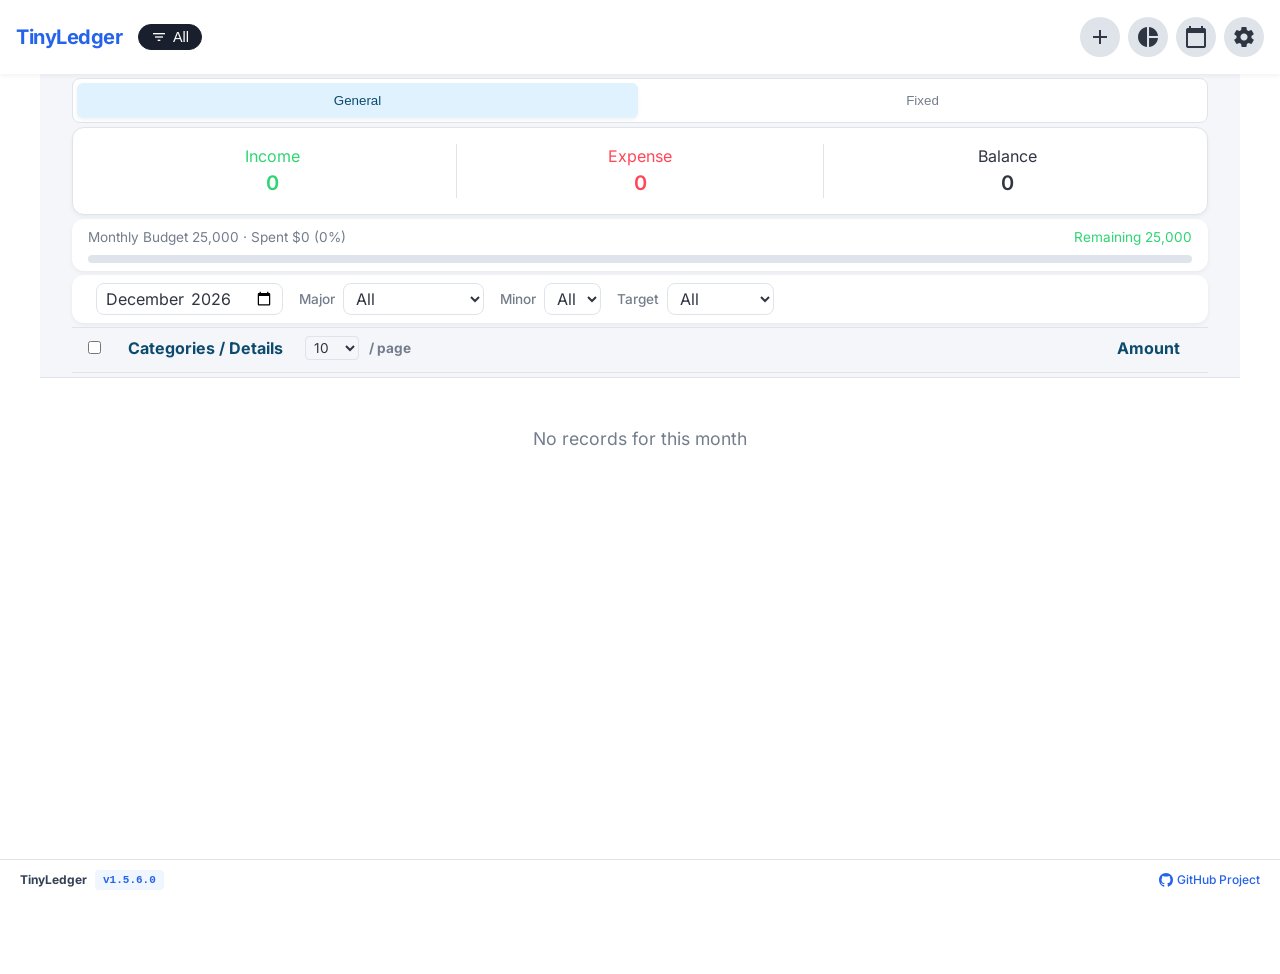
==== commit 480df41e: "New multilingual support (Simplified Chinese, Japanese, Korean, French, German, Hindi, Thai)" ====
--- a/index.html
+++ b/index.html
@@ -377,7 +377,7 @@
             <!-- Account Filter Button -->
             <div style="flex: 1; display: flex; align-items: center; justify-content: flex-start; margin: 0 16px;">
                 <button id="btn-account-filter"
-                    style="display: flex; align-items: center; gap: 6px; padding: 4px 12px; border-radius: 20px; border: 1px solid var(--border-color); background: var(--surface-color); font-size: 0.9rem; font-weight: 500; color: var(--text-main); cursor: pointer; transition: background-color 0.2s;">
+                    style="display: flex; align-items: center; gap: 6px; padding: 4px 12px; border-radius: 20px; border: 1px solid var(--border-color); background: var(--surface-color); font-size: 0.9rem; font-weight: 500; color: var(--text-main); cursor: pointer; transition: background-color 0.2s; flex-shrink: 0; white-space: nowrap;">
                     <span class="material-icons" style="font-size: 16px;">filter_list</span>
                     <span id="account-filter-text" data-i18n="ui.accounts.filterAll">All Accounts</span>
                 </button>
@@ -578,7 +578,7 @@
 
     <script src="libs/cropper/cropper.min.js"></script>
     <script src="libs/jszip/jszip.min.js"></script>
-    <script type="module" src="js/app.js?v=28"></script>
+    <script type="module" src="js/app.js?v=29"></script>
     <script>
         // Remove preload class to enable transitions after initial load
         window.addEventListener('load', () => {
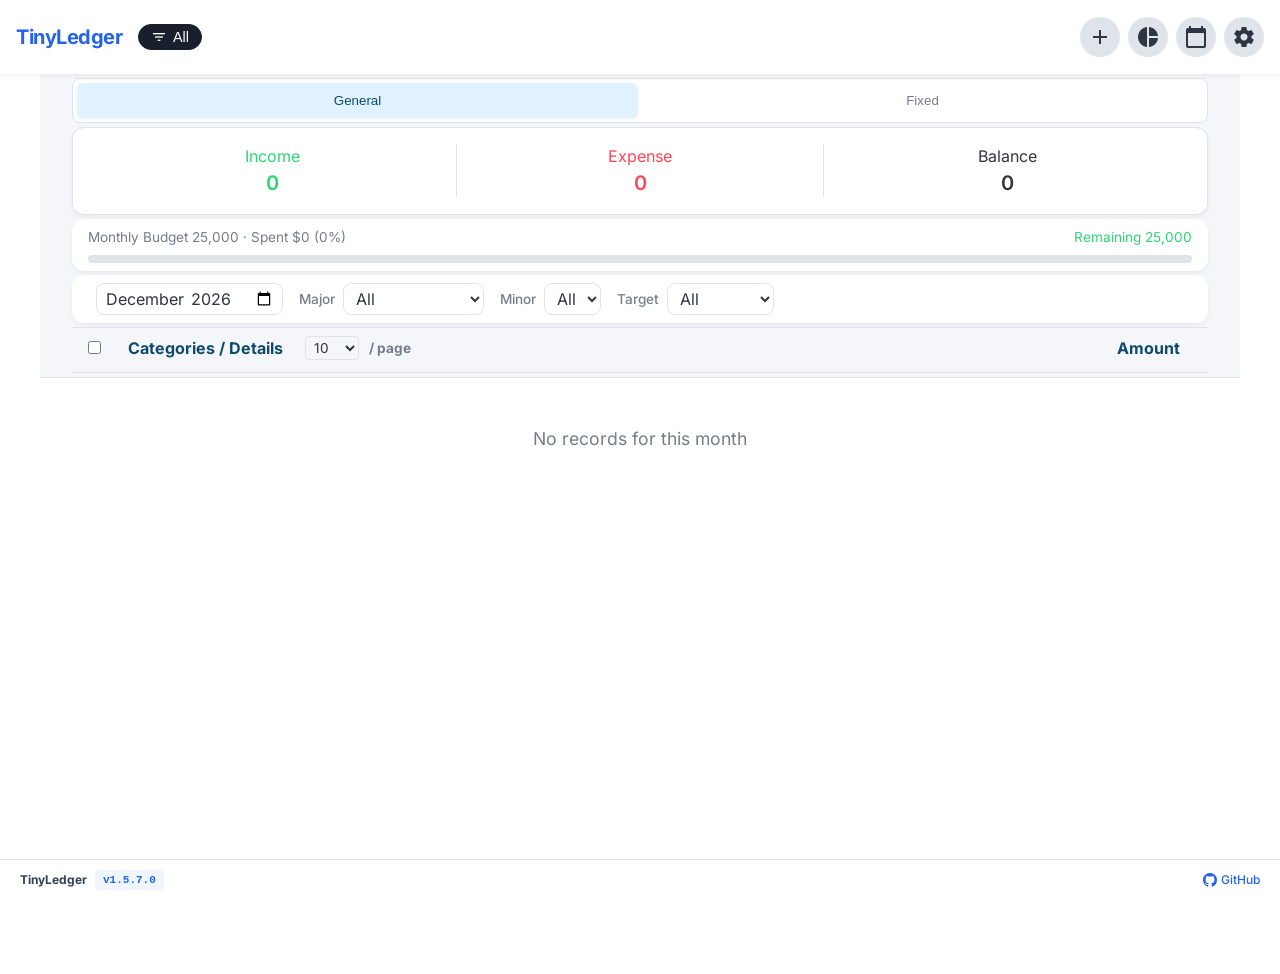
==== commit 339df1c3: "fully i18n system logs & fix mobile location input scroll issue" ====
--- a/index.html
+++ b/index.html
@@ -578,7 +578,7 @@
 
     <script src="libs/cropper/cropper.min.js"></script>
     <script src="libs/jszip/jszip.min.js"></script>
-    <script type="module" src="js/app.js?v=29"></script>
+    <script type="module" src="js/app.js?v=30"></script>
     <script>
         // Remove preload class to enable transitions after initial load
         window.addEventListener('load', () => {
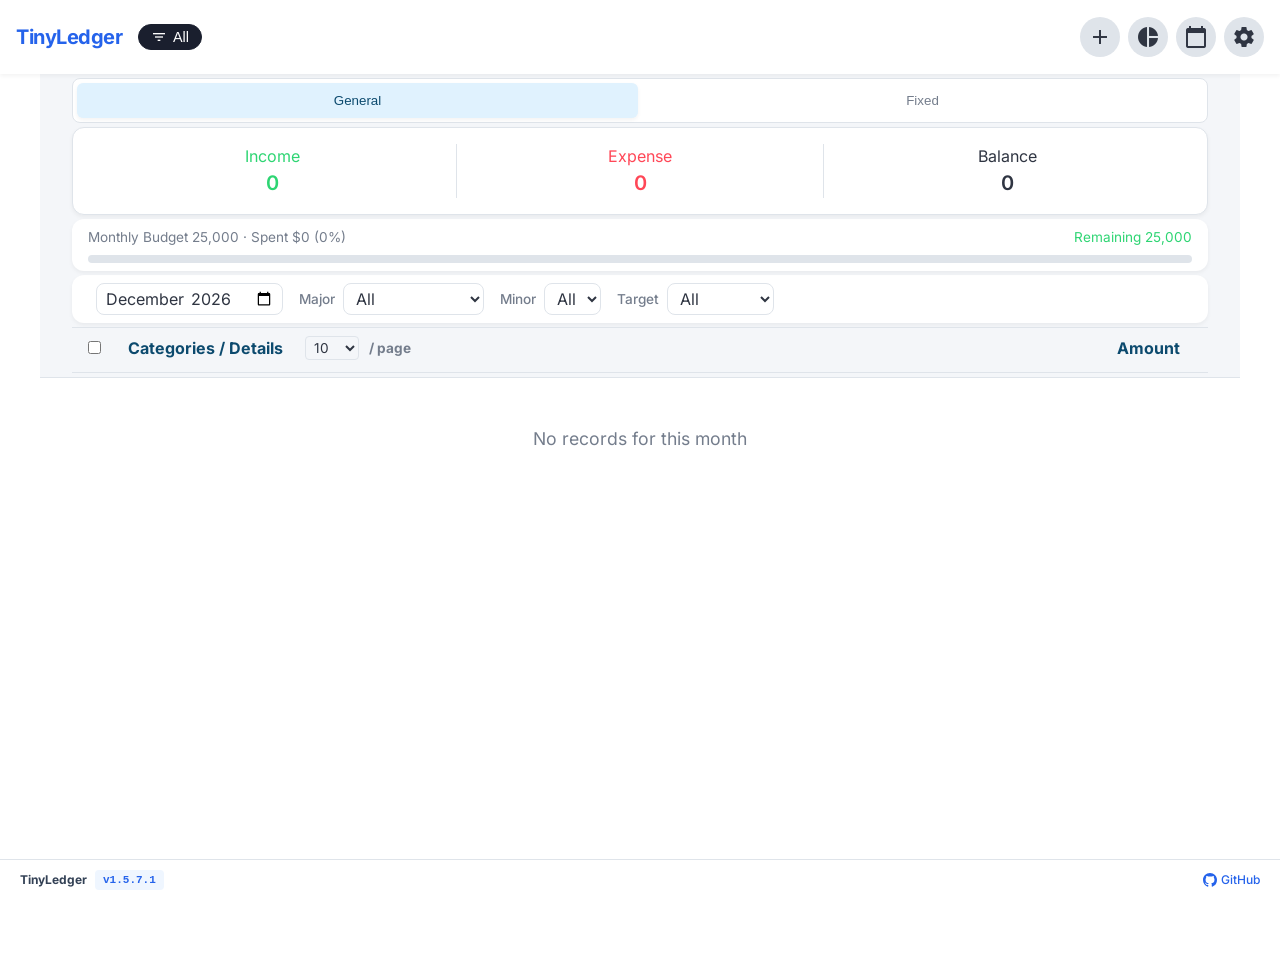
==== commit 7f39771e: "implement iOS scroll recovery for Google Maps autocomplete to prevent input from jumping out of view" ====
--- a/index.html
+++ b/index.html
@@ -541,7 +541,7 @@
                     <div id="tab-calendar" class="tab-content"
                         style="padding: 0 16px 16px 16px; max-width: 800px; margin: 0 auto;"
                         data-include="components/tabs/tab-calendar.html"></div>
-                    <div id="tab-settings" class="tab-content" style="padding: 16px; max-width: 800px; margin: 0 auto;"
+                    <div id="tab-settings" class="tab-content" style="padding: 4px; width: 100%; max-width: 800px; margin: 0 auto; box-sizing: border-box;"
                         data-include="components/tabs/tab-settings.html"></div>
                 </div>
     </div>
@@ -578,7 +578,7 @@
 
     <script src="libs/cropper/cropper.min.js"></script>
     <script src="libs/jszip/jszip.min.js"></script>
-    <script type="module" src="js/app.js?v=30"></script>
+    <script type="module" src="js/app.js?v=31"></script>
     <script>
         // Remove preload class to enable transitions after initial load
         window.addEventListener('load', () => {
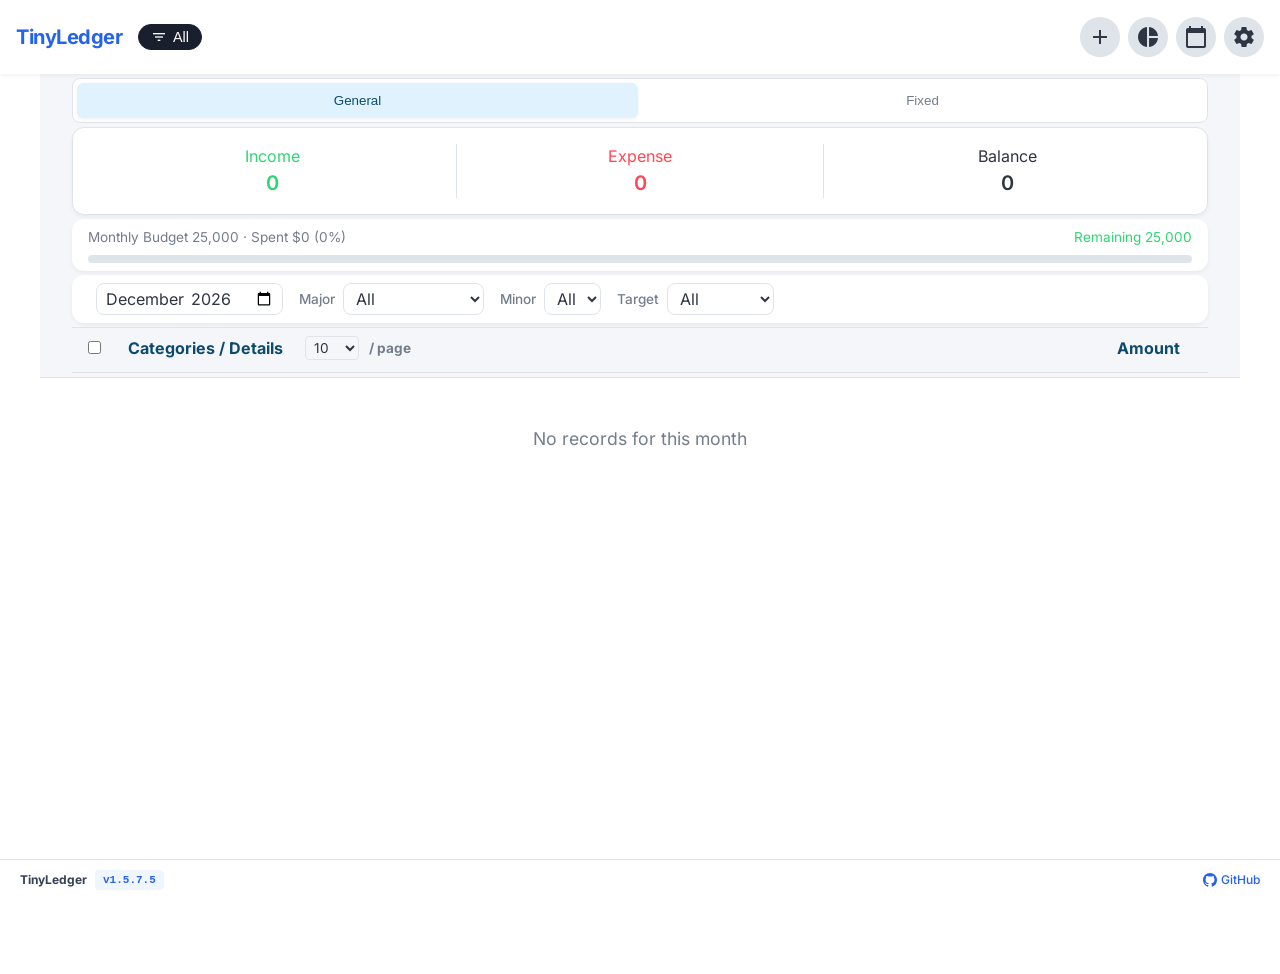
==== commit 468eb5bd: "fully localize database reconnect and background sync logs" ====
--- a/index.html
+++ b/index.html
@@ -578,7 +578,7 @@
 
     <script src="libs/cropper/cropper.min.js"></script>
     <script src="libs/jszip/jszip.min.js"></script>
-    <script type="module" src="js/app.js?v=31"></script>
+    <script type="module" src="js/app.js?v=35"></script>
     <script>
         // Remove preload class to enable transitions after initial load
         window.addEventListener('load', () => {
--- a/utils/css/modern-ui.css
+++ b/utils/css/modern-ui.css
@@ -562,7 +562,7 @@
 
 /* Right: Amount */
 .col-amount {
-    width: 105px; /* Fixed width for amount plus padding */
+    width: 90px; /* Fixed width for amount plus padding */
     flex-shrink: 0;
     text-align: right; /* Right align amount */
     font-size: 16px;
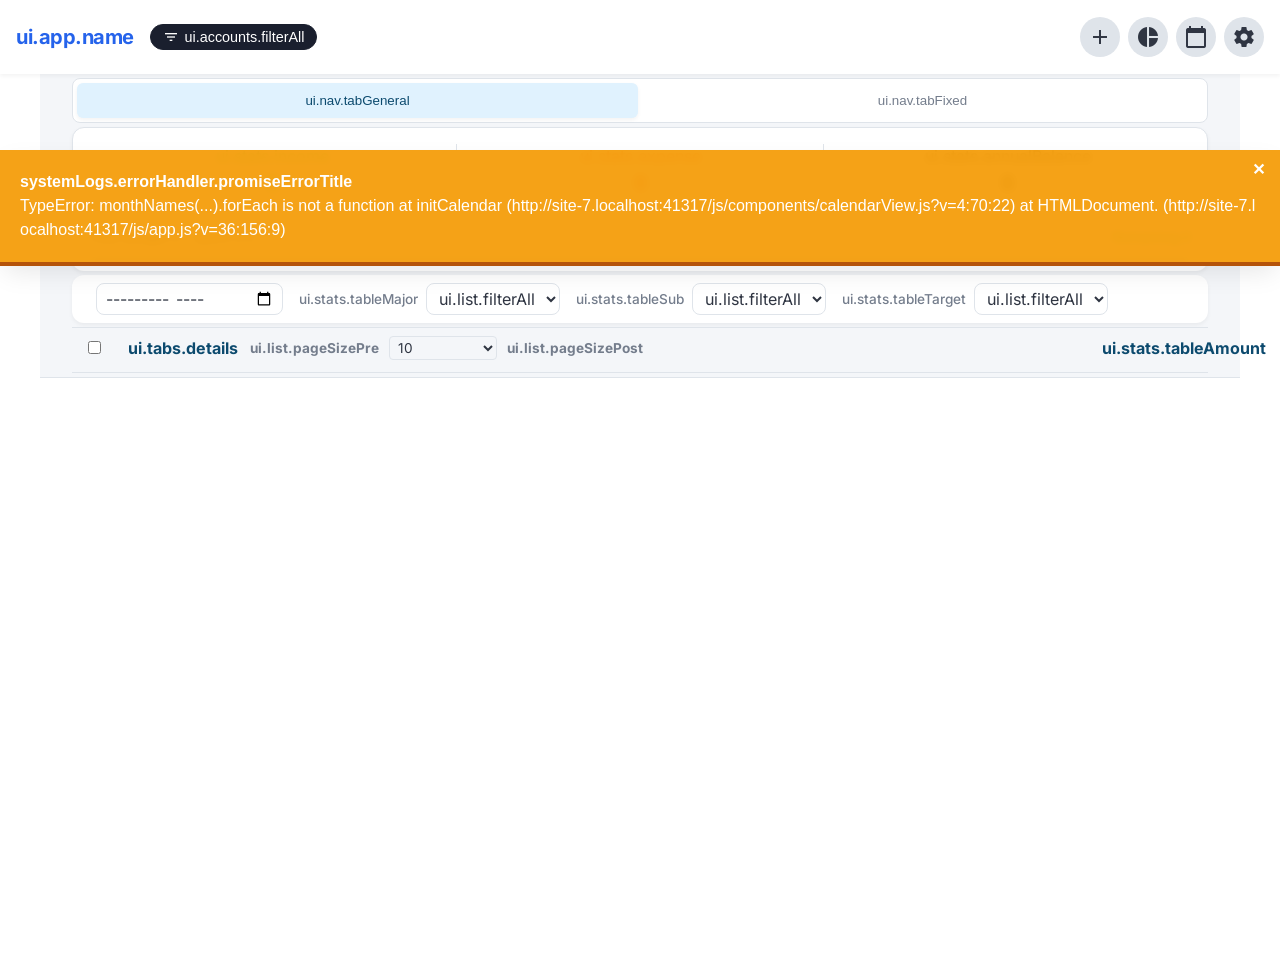
==== commit 0e9180d6: "chore: update project assets (2026-10-13 15:26)" ====
--- a/index.html
+++ b/index.html
@@ -578,7 +578,7 @@
 
     <script src="libs/cropper/cropper.min.js"></script>
     <script src="libs/jszip/jszip.min.js"></script>
-    <script type="module" src="js/app.js?v=35"></script>
+    <script type="module" src="js/app.js?v=36"></script>
     <script>
         // Remove preload class to enable transitions after initial load
         window.addEventListener('load', () => {
